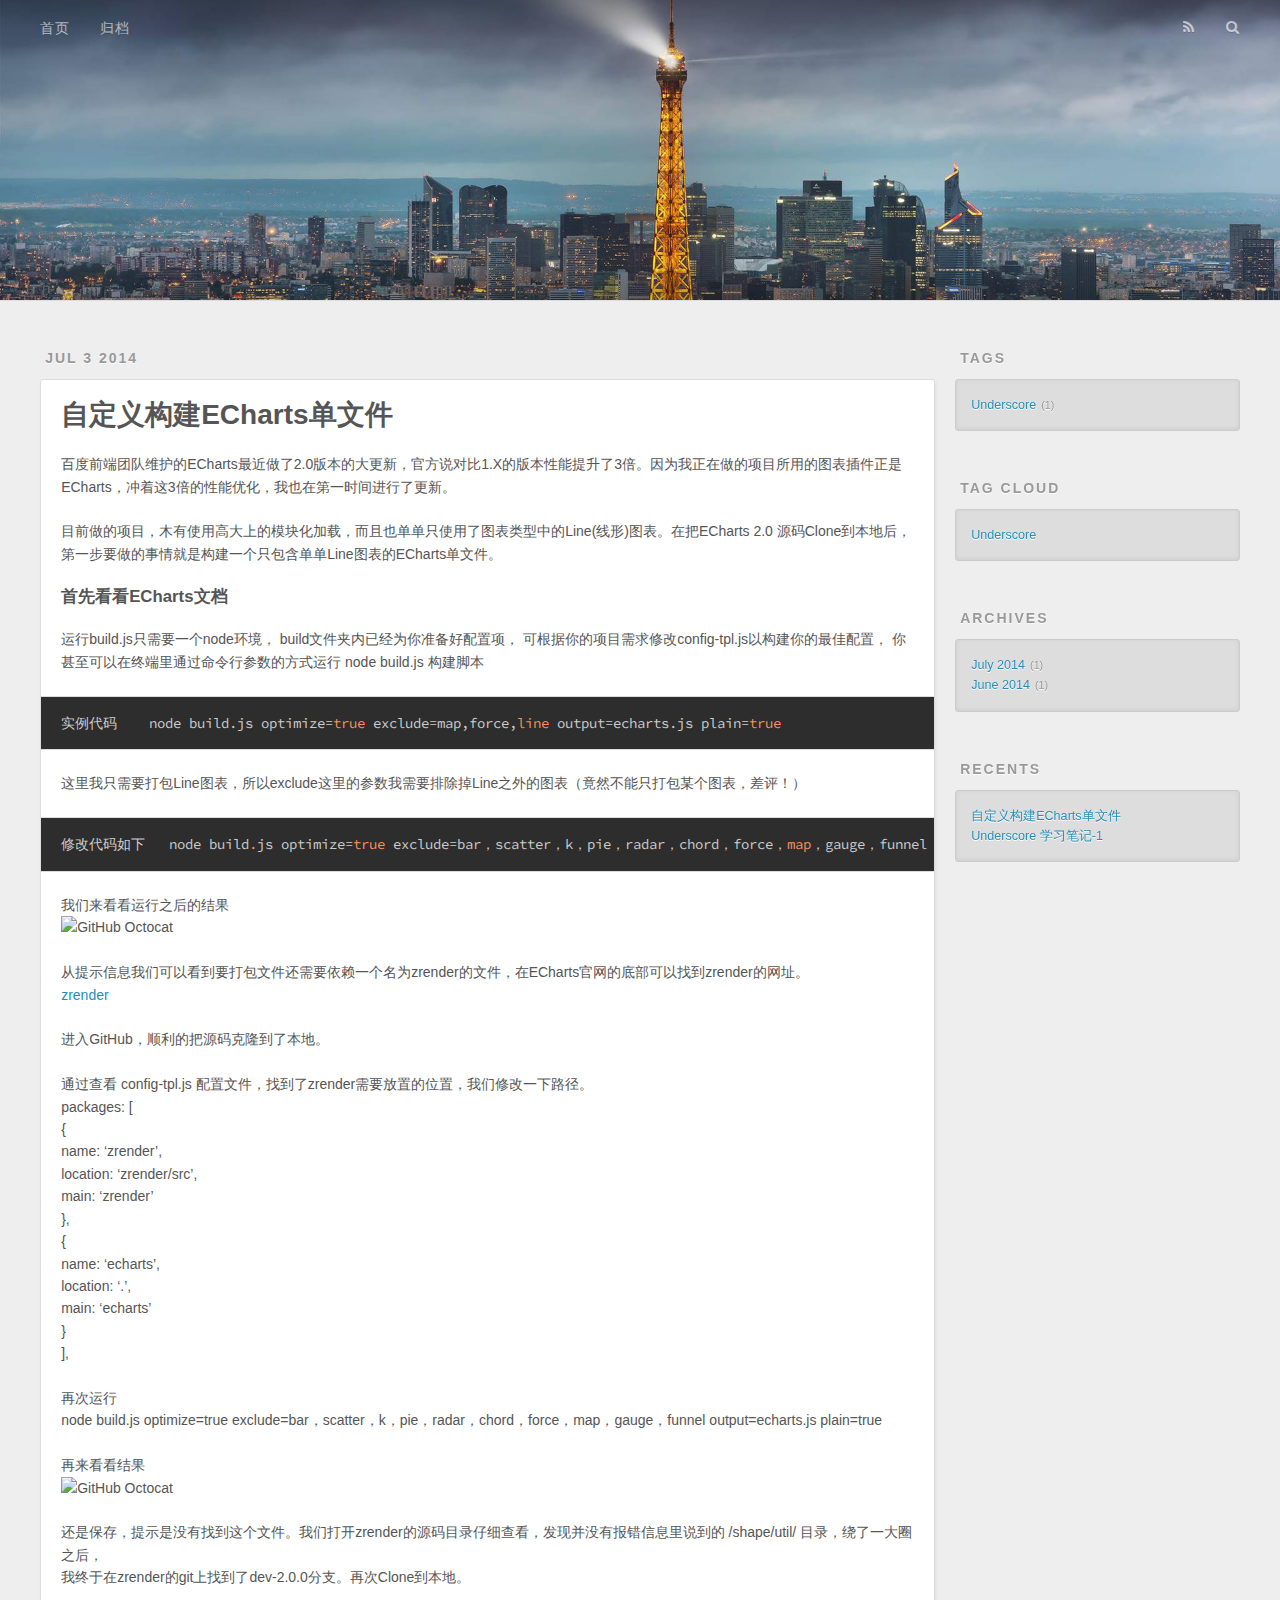
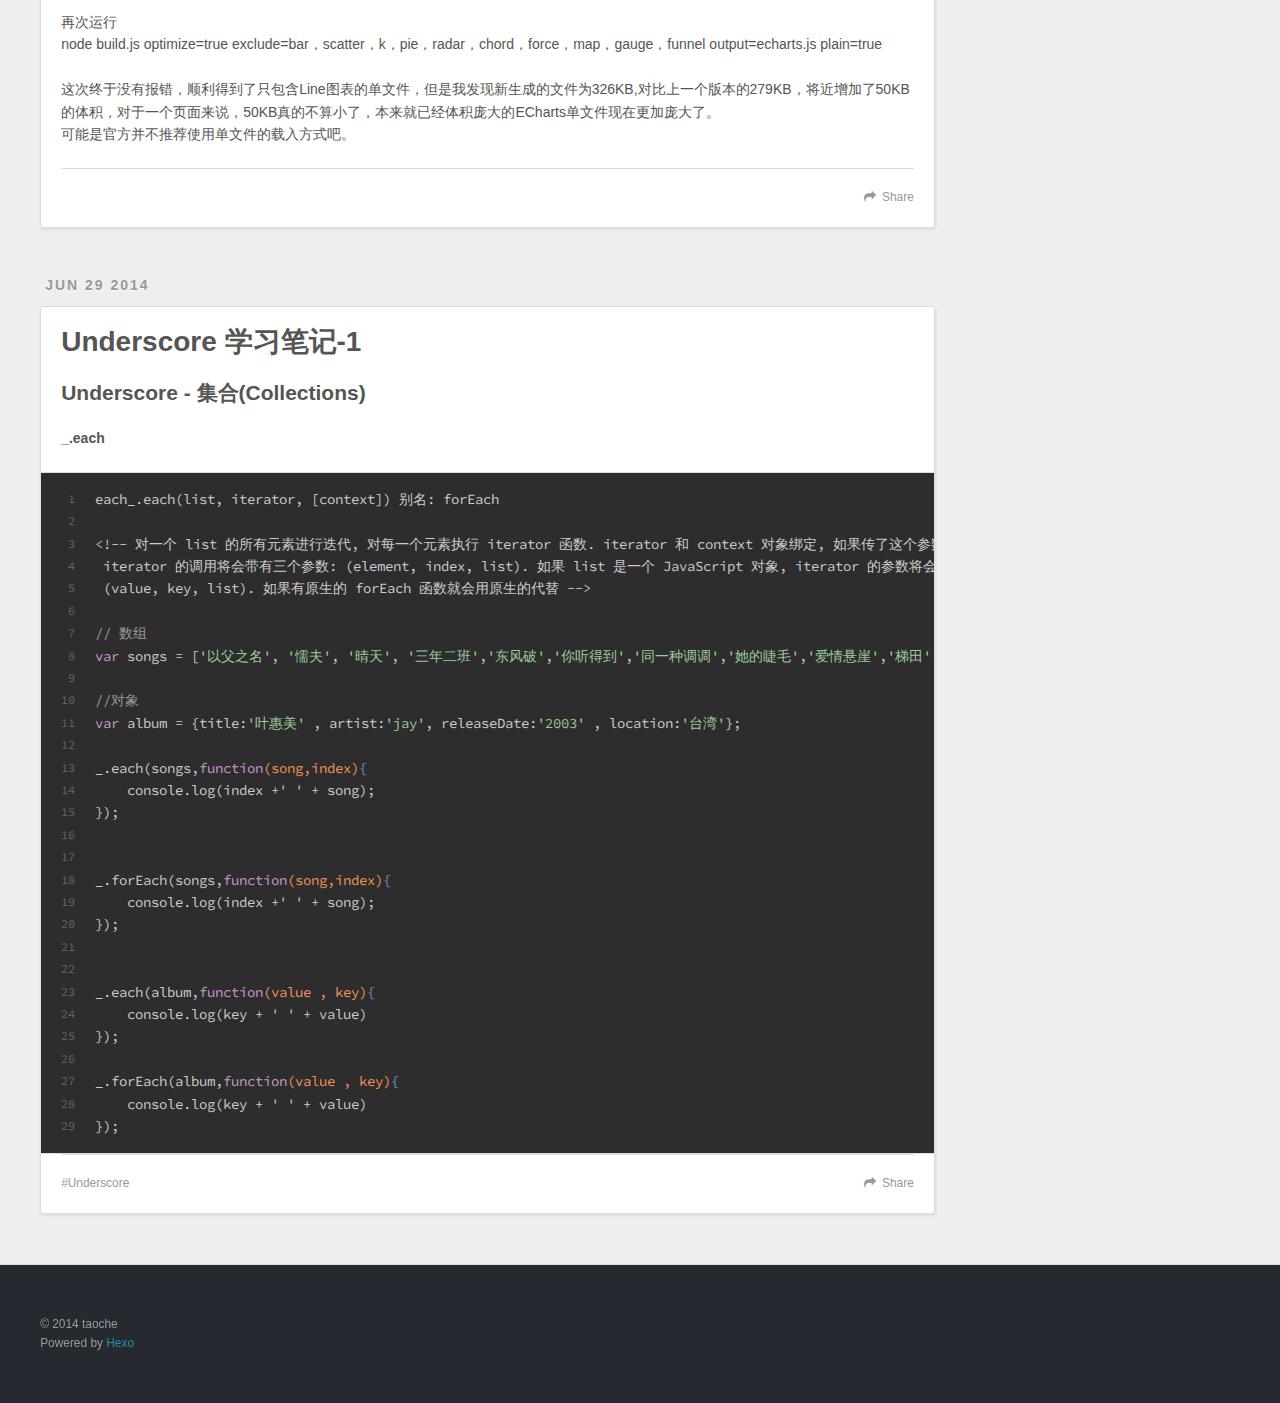
==== index.html @ 16e008a5 "Site updated: 2014-07-03 22:54:04" ====
<!DOCTYPE html>
<html>
<head>
  <meta charset="utf-8">
  
  <title>前端小站</title>
  <meta name="viewport" content="width=device-width, initial-scale=1, maximum-scale=1">
  <meta name="description" content="blog | javascript | Backbone | node.js">
<meta property="og:type" content="website">
<meta property="og:title" content="前端小站">
<meta property="og:url" content="http://yoursite.com/">
<meta property="og:site_name" content="前端小站">
<meta property="og:description" content="blog | javascript | Backbone | node.js">
<meta name="twitter:card" content="summary">
<meta name="twitter:title" content="前端小站">
<meta name="twitter:description" content="blog | javascript | Backbone | node.js">
  
    <link rel="alternative" href="/atom.xml" title="前端小站" type="application/atom+xml">
  
  
    <link rel="icon" href="/favicon.png">
  
  <link href="//fonts.googleapis.com/css?family=Source+Code+Pro" rel="stylesheet" type="text/css">
  <link rel="stylesheet" href="/css/style.css" type="text/css">
  
</head>
<body>
  <div id="container">
    <div id="wrap">
      <header id="header">
  <div id="banner"></div>
  <div id="header-outer" class="outer">
    <!-- <div id="header-title" class="inner">
      <h1 id="logo-wrap">
        <a href="/" id="logo">前端小站</a>
      </h1>
      
    </div> -->
    <div id="header-inner" class="inner">
      <nav id="main-nav">
        <a id="main-nav-toggle" class="nav-icon"></a>
        
          <a class="main-nav-link" href="/">首页</a>
        
          <a class="main-nav-link" href="/archives">归档</a>
        
      </nav>
      <nav id="sub-nav">
        
          <a id="nav-rss-link" class="nav-icon" href="/atom.xml" title="RSS Feed"></a>
        
        <a id="nav-search-btn" class="nav-icon" title="Search"></a>
      </nav>
      <div id="search-form-wrap">
        <form action="//google.com/search" method="get" accept-charset="UTF-8" class="search-form"><input type="search" name="q" results="0" class="search-form-input" placeholder="Search"><input type="submit" value="&#xF002;" class="search-form-submit"><input type="hidden" name="q" value="site:http://yoursite.com"></form>
      </div>
    </div>
  </div>
</header>
      <div class="outer">
        <section id="main">
  
    <article id="post-echarts" class="article article-type-post" itemscope itemprop="blogPost">
  <div class="article-meta">
    <a href="/2014/07/03/echarts/" class="article-date">
  <time datetime="2014-07-03T14:10:03.000Z" itemprop="datePublished">Jul 3 2014</time>
</a>
    
  </div>
  <div class="article-inner">
    
    
      <header class="article-header">
        
  
    <h1 itemprop="name">
      <a class="article-title" href="/2014/07/03/echarts/">自定义构建ECharts单文件</a>
    </h1>
  

      </header>
    
    <div class="article-entry" itemprop="articleBody">
      
        <p>百度前端团队维护的ECharts最近做了2.0版本的大更新，官方说对比1.X的版本性能提升了3倍。因为我正在做的项目所用的图表插件正是ECharts，冲着这3倍的性能优化，我也在第一时间进行了更新。</p>
<p>目前做的项目，木有使用高大上的模块化加载，而且也单单只使用了图表类型中的Line(线形)图表。在把ECharts 2.0 源码Clone到本地后，第一步要做的事情就是构建一个只包含单单Line图表的ECharts单文件。</p>
<h4 id="首先看看ECharts文档">首先看看ECharts文档</h4>
<p>运行build.js只需要一个node环境， build文件夹内已经为你准备好配置项， 可根据你的项目需求修改config-tpl.js以构建你的最佳配置， 你甚至可以在终端里通过命令行参数的方式运行 node build.js 构建脚本</p>
<pre><code>实例代码    node build.js optimize=<span class="constant">true</span> exclude=map,force,<span class="built_in">line</span> output=echarts.js plain=<span class="constant">true</span>
</code></pre><p>这里我只需要打包Line图表，所以exclude这里的参数我需要排除掉Line之外的图表（竟然不能只打包某个图表，差评！）</p>
<pre><code>修改代码如下   node build<span class="built_in">.</span>js optimize<span class="subst">=</span><span class="literal">true</span> exclude<span class="subst">=</span>bar，scatter，k，pie，radar，chord，force，<span class="built_in">map</span>，gauge，funnel output<span class="subst">=</span>echarts<span class="built_in">.</span>js plain<span class="subst">=</span><span class="literal">true</span>
</code></pre><p>我们来看看运行之后的结果<br><img src="http://cdn-test.qiniudn.com/echarts.png" alt="GitHub Octocat"></p>
<p>从提示信息我们可以看到要打包文件还需要依赖一个名为zrender的文件，在ECharts官网的底部可以找到zrender的网址。<br><a href="http://ecomfe.github.io/zrender/index.html" target="_blank" rel="external">zrender</a></p>
<p>进入GitHub，顺利的把源码克隆到了本地。</p>
<p>通过查看 config-tpl.js 配置文件，找到了zrender需要放置的位置，我们修改一下路径。<br>    packages: [<br>            {<br>                name: ‘zrender’,<br>                location: ‘zrender/src’,<br>                main: ‘zrender’<br>            },<br>            {<br>                name: ‘echarts’,<br>                location: ‘.’,<br>                main: ‘echarts’<br>            }<br>        ],</p>
<p>再次运行<br>    node build.js optimize=true exclude=bar，scatter，k，pie，radar，chord，force，map，gauge，funnel output=echarts.js plain=true</p>
<p>再来看看结果<br><img src="http://cdn-test.qiniudn.com/echarts02.png" alt="GitHub Octocat"></p>
<p>还是保存，提示是没有找到这个文件。我们打开zrender的源码目录仔细查看，发现并没有报错信息里说到的 /shape/util/ 目录，绕了一大圈之后，<br>我终于在zrender的git上找到了dev-2.0.0分支。再次Clone到本地。</p>
<p>再次运行<br>    node build.js optimize=true exclude=bar，scatter，k，pie，radar，chord，force，map，gauge，funnel output=echarts.js plain=true</p>
<p>这次终于没有报错，顺利得到了只包含Line图表的单文件，但是我发现新生成的文件为326KB,对比上一个版本的279KB，将近增加了50KB的体积，对于一个页面来说，50KB真的不算小了，本来就已经体积庞大的ECharts单文件现在更加庞大了。<br>可能是官方并不推荐使用单文件的载入方式吧。</p>

      
    </div>
    <footer class="article-footer">
      <a data-url="http://yoursite.com/2014/07/03/echarts/" data-id="ibh8qw9x9iwlbcqu" class="article-share-link">Share</a>
      
      
    </footer>
  </div>
  
</article>


  
    <article id="post-Underscore" class="article article-type-post" itemscope itemprop="blogPost">
  <div class="article-meta">
    <a href="/2014/06/29/Underscore/" class="article-date">
  <time datetime="2014-06-29T06:45:20.000Z" itemprop="datePublished">Jun 29 2014</time>
</a>
    
  </div>
  <div class="article-inner">
    
    
      <header class="article-header">
        
  
    <h1 itemprop="name">
      <a class="article-title" href="/2014/06/29/Underscore/">Underscore 学习笔记-1</a>
    </h1>
  

      </header>
    
    <div class="article-entry" itemprop="articleBody">
      
        <h2 id="Underscore_-_集合(Collections)">Underscore - 集合(Collections)</h2>
<p><strong> _.each </strong></p>
<figure class="highlight javascript"><table><tr><td class="gutter"><pre>1
2
3
4
5
6
7
8
9
10
11
12
13
14
15
16
17
18
19
20
21
22
23
24
25
26
27
28
29
</pre></td><td class="code"><pre>each_.each(list, iterator, [context]) 别名: forEach

&lt;!-- 对一个 list 的所有元素进行迭代, 对每一个元素执行 iterator 函数. iterator 和 context 对象绑定, 如果传了这个参数. 每次
 iterator 的调用将会带有三个参数: (element, index, list). 如果 list 是一个 JavaScript 对象, iterator 的参数将会是 
 (value, key, list). 如果有原生的 forEach 函数就会用原生的代替 --&gt;

<span class="comment">// 数组</span>
<span class="keyword">var</span> songs = [<span class="string">'以父之名'</span>, <span class="string">'懦夫'</span>, <span class="string">'晴天'</span>, <span class="string">'三年二班'</span>,<span class="string">'东风破'</span>,<span class="string">'你听得到'</span>,<span class="string">'同一种调调'</span>,<span class="string">'她的睫毛'</span>,<span class="string">'爱情悬崖'</span>,<span class="string">'梯田'</span>,<span class="string">'双刀'</span>];

<span class="comment">//对象</span>
<span class="keyword">var</span> album = {title:<span class="string">'叶惠美'</span> , artist:<span class="string">'jay'</span>, releaseDate:<span class="string">'2003'</span> , location:<span class="string">'台湾'</span>};

_.each(songs,<span class="function"><span class="keyword">function</span><span class="params">(song,index)</span>{</span>
    console.log(index +<span class="string">' '</span> + song);
});


_.forEach(songs,<span class="function"><span class="keyword">function</span><span class="params">(song,index)</span>{</span>
    console.log(index +<span class="string">' '</span> + song);
});


_.each(album,<span class="function"><span class="keyword">function</span><span class="params">(value , key)</span>{</span>
    console.log(key + <span class="string">' '</span> + value)
});

_.forEach(album,<span class="function"><span class="keyword">function</span><span class="params">(value , key)</span>{</span>
    console.log(key + <span class="string">' '</span> + value)
});
</pre></td></tr></table></figure>
      
    </div>
    <footer class="article-footer">
      <a data-url="http://yoursite.com/2014/06/29/Underscore/" data-id="zy2mz2z37xhspo9n" class="article-share-link">Share</a>
      
      
  <ul class="article-tag-list"><li class="article-tag-list-item"><a class="article-tag-list-link" href="/tags/Underscore/">Underscore</a></li></ul>

    </footer>
  </div>
  
</article>


  
  
</section>
        
          <aside id="sidebar">
  
    
  
    
  <div class="widget-wrap">
    <h3 class="widget-title">Tags</h3>
    <div class="widget">
      <ul class="tag-list"><li class="tag-list-item"><a class="tag-list-link" href="/tags/Underscore/">Underscore</a><span class="tag-list-count">1</span></li></ul>
    </div>
  </div>

  
    
  <div class="widget-wrap">
    <h3 class="widget-title">Tag Cloud</h3>
    <div class="widget tagcloud">
      <a href="/tags/Underscore/" style="font-size: NaNpx;">Underscore</a>
    </div>
  </div>

  
    
  <div class="widget-wrap">
    <h3 class="widget-title">Archives</h3>
    <div class="widget">
      <ul class="archive-list"><li class="archive-list-item"><a class="archive-list-link" href="/archives/2014/07">July 2014</a><span class="archive-list-count">1</span></li><li class="archive-list-item"><a class="archive-list-link" href="/archives/2014/06">June 2014</a><span class="archive-list-count">1</span></li></ul>
    </div>
  </div>

  
    
  <div class="widget-wrap">
    <h3 class="widget-title">Recents</h3>
    <div class="widget">
      <ul>
        
          <li>
            <a href="/2014/07/03/echarts/">自定义构建ECharts单文件</a>
          </li>
        
          <li>
            <a href="/2014/06/29/Underscore/">Underscore 学习笔记-1</a>
          </li>
        
      </ul>
    </div>
  </div>

  
</aside>
        
      </div>
      <footer id="footer">
  
  <div class="outer">
    <div id="footer-info" class="inner">
      &copy; 2014 taoche<br>
      Powered by <a href="http://hexo.io/" target="_blank">Hexo</a>
    </div>
  </div>
</footer>
    </div>
    <nav id="mobile-nav">
  
    <a href="/" class="mobile-nav-link">首页</a>
  
    <a href="/archives" class="mobile-nav-link">归档</a>
  
</nav>
    

<script src="//cdn.staticfile.org/jquery/2.0.3/jquery.min.js"></script>


  <link rel="stylesheet" href="/fancybox/jquery.fancybox.css" type="text/css">
  <script src="/fancybox/jquery.fancybox.pack.js" type="text/javascript"></script>


<script src="/js/script.js" type="text/javascript"></script>
  </div>
</body>
</html>
---- css/style.css ----
#body {
  width: 100%;
}
body:before,
body:after {
  content: "";
  display: table;
}
body:after {
  clear: both;
}
html,
body,
div,
span,
applet,
object,
iframe,
h1,
h2,
h3,
h4,
h5,
h6,
p,
blockquote,
pre,
a,
abbr,
acronym,
address,
big,
cite,
code,
del,
dfn,
em,
img,
ins,
kbd,
q,
s,
samp,
small,
strike,
strong,
sub,
sup,
tt,
var,
dl,
dt,
dd,
ol,
ul,
li,
fieldset,
form,
label,
legend,
table,
caption,
tbody,
tfoot,
thead,
tr,
th,
td {
  margin: 0;
  padding: 0;
  border: 0;
  outline: 0;
  font-weight: inherit;
  font-style: inherit;
  font-family: inherit;
  font-size: 100%;
  vertical-align: baseline;
}
body {
  line-height: 1;
  color: #000;
  background: #fff;
}
ol,
ul {
  list-style: none;
}
table {
  border-collapse: separate;
  border-spacing: 0;
  vertical-align: middle;
}
caption,
th,
td {
  text-align: left;
  font-weight: normal;
  vertical-align: middle;
}
a img {
  border: none;
}
input,
button {
  margin: 0;
  padding: 0;
}
input::-moz-focus-inner,
button::-moz-focus-inner {
  border: 0;
  padding: 0;
}
@font-face {
  font-family: FontAwesome;
  font-style: normal;
  font-weight: normal;
  src: url("fonts/fontawesome-webfont.eot?v=#4.0.3");
  src: url("fonts/fontawesome-webfont.eot?#iefix&v=#4.0.3") format("embedded-opentype"), url("fonts/fontawesome-webfont.woff?v=#4.0.3") format("woff"), url("fonts/fontawesome-webfont.ttf?v=#4.0.3") format("truetype"), url("fonts/fontawesome-webfont.svg#fontawesomeregular?v=#4.0.3") format("svg");
}
html,
body,
#container {
  height: 100%;
}
body {
  background: #eee;
  font: 14px "Helvetica Neue", Helvetica, Arial, sans-serif;
  -webkit-text-size-adjust: 100%;
}
.outer {
  max-width: 1220px;
  margin: 0 auto;
  padding: 0 20px;
}
.outer:before,
.outer:after {
  content: "";
  display: table;
}
.outer:after {
  clear: both;
}
.inner {
  display: inline;
  float: left;
  width: 98.3333333333333%;
  margin: 0 0.8333333333333%;
}
.left,
.alignleft {
  float: left;
}
.right,
.alignright {
  float: right;
}
.clear {
  clear: both;
}
#container {
  position: relative;
}
.mobile-nav-on {
  overflow: hidden;
}
#wrap {
  height: 100%;
  width: 100%;
  position: absolute;
  top: 0;
  left: 0;
  -webkit-transition: 0.2s ease-out;
  -moz-transition: 0.2s ease-out;
  -ms-transition: 0.2s ease-out;
  transition: 0.2s ease-out;
  z-index: 1;
  background: #eee;
}
.mobile-nav-on #wrap {
  left: 280px;
}
@media screen and (min-width: 768px) {
  #main {
    display: inline;
    float: left;
    width: 73.3333333333333%;
    margin: 0 0.8333333333333%;
  }
}
.article-date,
.article-category-link,
.archive-year,
.widget-title {
  text-decoration: none;
  text-transform: uppercase;
  letter-spacing: 2px;
  color: #999;
  margin-bottom: 1em;
  margin-left: 5px;
  line-height: 1em;
  text-shadow: 0 1px #fff;
  font-weight: bold;
}
.article-inner,
.archive-article-inner {
  background: #fff;
  -webkit-box-shadow: 1px 2px 3px #ddd;
  box-shadow: 1px 2px 3px #ddd;
  border: 1px solid #ddd;
  -webkit-border-radius: 3px;
  border-radius: 3px;
}
.article-entry h1,
.widget h1 {
  font-size: 2em;
}
.article-entry h2,
.widget h2 {
  font-size: 1.5em;
}
.article-entry h3,
.widget h3 {
  font-size: 1.3em;
}
.article-entry h4,
.widget h4 {
  font-size: 1.2em;
}
.article-entry h5,
.widget h5 {
  font-size: 1em;
}
.article-entry h6,
.widget h6 {
  font-size: 1em;
  color: #999;
}
.article-entry hr,
.widget hr {
  border: 1px dashed #ddd;
}
.article-entry strong,
.widget strong {
  font-weight: bold;
}
.article-entry em,
.widget em,
.article-entry cite,
.widget cite {
  font-style: italic;
}
.article-entry sup,
.widget sup,
.article-entry sub,
.widget sub {
  font-size: 0.75em;
  line-height: 0;
  position: relative;
  vertical-align: baseline;
}
.article-entry sup,
.widget sup {
  top: -0.5em;
}
.article-entry sub,
.widget sub {
  bottom: -0.2em;
}
.article-entry small,
.widget small {
  font-size: 0.85em;
}
.article-entry acronym,
.widget acronym,
.article-entry abbr,
.widget abbr {
  border-bottom: 1px dotted;
}
.article-entry ul,
.widget ul,
.article-entry ol,
.widget ol,
.article-entry dl,
.widget dl {
  margin: 0 20px;
  line-height: 1.6em;
}
.article-entry ul ul,
.widget ul ul,
.article-entry ol ul,
.widget ol ul,
.article-entry ul ol,
.widget ul ol,
.article-entry ol ol,
.widget ol ol {
  margin-top: 0;
  margin-bottom: 0;
}
.article-entry ul,
.widget ul {
  list-style: disc;
}
.article-entry ol,
.widget ol {
  list-style: decimal;
}
.article-entry dt,
.widget dt {
  font-weight: bold;
}
#header {
  height: 300px;
  position: relative;
  border-bottom: 1px solid #ddd;
}
#header:before,
#header:after {
  content: "";
  position: absolute;
  left: 0;
  right: 0;
  height: 40px;
}
#header:before {
  top: 0;
  background: -webkit-linear-gradient(rgba(0,0,0,0.2), transparent);
  background: -moz-linear-gradient(rgba(0,0,0,0.2), transparent);
  background: -ms-linear-gradient(rgba(0,0,0,0.2), transparent);
  background: linear-gradient(rgba(0,0,0,0.2), transparent);
}
#header:after {
  bottom: 0;
  background: -webkit-linear-gradient(transparent, rgba(0,0,0,0.2));
  background: -moz-linear-gradient(transparent, rgba(0,0,0,0.2));
  background: -ms-linear-gradient(transparent, rgba(0,0,0,0.2));
  background: linear-gradient(transparent, rgba(0,0,0,0.2));
}
#header-outer {
  height: 100%;
  position: relative;
}
#header-inner {
  position: relative;
  overflow: hidden;
}
#banner {
  position: absolute;
  top: 0;
  left: 0;
  width: 100%;
  height: 100%;
  background: url("images/banner.jpg") center #000;
   background-position: 0 -60px;
  -webkit-background-size: cover;
  -moz-background-size: cover;
  background-size: cover;
  z-index: -1;
}
#header-title {
  text-align: center;
  height: 40px;
  position: absolute;
  top: 50%;
  left: 0;
  margin-top: -20px;
}
#logo,
#subtitle {
  text-decoration: none;
  color: #fff;
  font-weight: 300;
  text-shadow: 0 1px 4px rgba(0,0,0,0.3);
}
#logo {
  font-size: 40px;
  line-height: 40px;
  letter-spacing: 2px;
}
#subtitle {
  font-size: 16px;
  line-height: 16px;
  letter-spacing: 1px;
}
#subtitle-wrap {
  margin-top: 16px;
}
#main-nav {
  float: left;
  margin-left: -15px;
}
.nav-icon,
.main-nav-link {
  float: left;
  color: #fff;
  opacity: 0.6;
  text-decoration: none;
  text-shadow: 0 1px rgba(0,0,0,0.2);
  -webkit-transition: opacity 0.2s;
  -moz-transition: opacity 0.2s;
  -ms-transition: opacity 0.2s;
  transition: opacity 0.2s;
  display: block;
  padding: 20px 15px;
}
.nav-icon:hover,
.main-nav-link:hover {
  opacity: 1;
}
.nav-icon {
  font-family: FontAwesome;
  text-align: center;
  font-size: 14px;
  width: 14px;
  height: 14px;
  padding: 20px 15px;
  position: relative;
  cursor: pointer;
}
.main-nav-link {
  font-weight: 300;
  letter-spacing: 1px;
}
@media screen and (max-width: 479px) {
  .main-nav-link {
    display: none;
  }
}
#main-nav-toggle {
  display: none;
}
#main-nav-toggle:before {
  content: "\f0c9";
}
@media screen and (max-width: 479px) {
  #main-nav-toggle {
    display: block;
  }
}
#sub-nav {
  float: right;
  margin-right: -15px;
}
#nav-rss-link:before {
  content: "\f09e";
}
#nav-search-btn:before {
  content: "\f002";
}
#search-form-wrap {
  position: absolute;
  top: 15px;
  width: 150px;
  height: 30px;
  right: -150px;
  opacity: 0;
  -webkit-transition: 0.2s ease-out;
  -moz-transition: 0.2s ease-out;
  -ms-transition: 0.2s ease-out;
  transition: 0.2s ease-out;
}
#search-form-wrap.on {
  opacity: 1;
  right: 0;
}
@media screen and (max-width: 479px) {
  #search-form-wrap {
    width: 100%;
    right: -100%;
  }
}
.search-form {
  position: absolute;
  top: 0;
  left: 0;
  right: 0;
  background: #fff;
  padding: 5px 15px;
  -webkit-border-radius: 15px;
  border-radius: 15px;
  -webkit-box-shadow: 0 0 10px rgba(0,0,0,0.3);
  box-shadow: 0 0 10px rgba(0,0,0,0.3);
}
.search-form-input {
  border: none;
  background: none;
  color: #555;
  width: 100%;
  font: 13px "Helvetica Neue", Helvetica, Arial, sans-serif;
  outline: none;
}
.search-form-input::-webkit-search-results-decoration,
.search-form-input::-webkit-search-cancel-button {
  -webkit-appearance: none;
}
.search-form-submit {
  position: absolute;
  top: 50%;
  right: 10px;
  margin-top: -7px;
  font: 13px FontAwesome;
  border: none;
  background: none;
  color: #bbb;
  cursor: pointer;
}
.search-form-submit:hover,
.search-form-submit:focus {
  color: #777;
}
.article {
  margin: 50px 0;
}
.article-inner {
  overflow: hidden;
}
.article-meta:before,
.article-meta:after {
  content: "";
  display: table;
}
.article-meta:after {
  clear: both;
}
.article-date {
  float: left;
}
.article-category {
  float: left;
  line-height: 1em;
  color: #ccc;
  text-shadow: 0 1px #fff;
  margin-left: 8px;
}
.article-category:before {
  content: "\2022";
}
.article-category-link {
  margin: 0 12px 1em;
}
.article-header {
  padding: 20px 20px 0;
}
.article-title {
  text-decoration: none;
  font-size: 2em;
  font-weight: bold;
  color: #555;
  line-height: 1.1em;
  -webkit-transition: color 0.2s;
  -moz-transition: color 0.2s;
  -ms-transition: color 0.2s;
  transition: color 0.2s;
}
a.article-title:hover {
  color: #258fb8;
}
.article-entry {
  color: #555;
  padding: 0 20px;
}
.article-entry:before,
.article-entry:after {
  content: "";
  display: table;
}
.article-entry:after {
  clear: both;
}
.article-entry p,
.article-entry table {
  line-height: 1.6em;
  margin: 1.6em 0;
}
.article-entry h1,
.article-entry h2,
.article-entry h3,
.article-entry h4,
.article-entry h5,
.article-entry h6 {
  font-weight: bold;
}
.article-entry h1,
.article-entry h2,
.article-entry h3,
.article-entry h4,
.article-entry h5,
.article-entry h6 {
  line-height: 1.1em;
  margin: 1.1em 0;
}
.article-entry a {
  color: #258fb8;
  text-decoration: none;
}
.article-entry a:hover {
  text-decoration: underline;
}
.article-entry ul,
.article-entry ol,
.article-entry dl {
  margin-top: 1.6em;
  margin-bottom: 1.6em;
}
.article-entry img,
.article-entry video {
  max-width: 100%;
  height: auto;
  display: block;
  margin: auto;
}
.article-entry iframe {
  border: none;
}
.article-entry table {
  width: 100%;
  border-collapse: collapse;
  border-spacing: 0;
}
.article-entry th {
  font-weight: bold;
  border-bottom: 3px solid #ddd;
  padding-bottom: 0.5em;
}
.article-entry td {
  border-bottom: 1px solid #ddd;
  padding: 10px 0;
}
.article-entry blockquote {
  font-family: Georgia, "Times New Roman", serif;
  font-size: 1.4em;
  margin: 1.6em 20px;
  text-align: center;
}
.article-entry blockquote footer {
  font-size: 14px;
  margin: 1.6em 0;
  font-family: "Helvetica Neue", Helvetica, Arial, sans-serif;
}
.article-entry blockquote footer cite:before {
  content: "—";
  padding: 0 0.5em;
}
.article-entry .pullquote {
  text-align: left;
  width: 45%;
  margin: 0;
}
.article-entry .pullquote.left {
  margin-left: 0.5em;
  margin-right: 1em;
}
.article-entry .pullquote.right {
  margin-right: 0.5em;
  margin-left: 1em;
}
.article-entry .caption {
  color: #999;
  display: block;
  font-size: 0.9em;
  margin-top: 0.5em;
  position: relative;
  text-align: center;
}
.article-entry .video-container {
  position: relative;
  padding-top: 56.25%;
  height: 0;
  overflow: hidden;
}
.article-entry .video-container iframe,
.article-entry .video-container object,
.article-entry .video-container embed {
  position: absolute;
  top: 0;
  left: 0;
  width: 100%;
  height: 100%;
  margin-top: 0;
}
.article-more-link a {
  display: inline-block;
  line-height: 1em;
  padding: 6px 15px;
  -webkit-border-radius: 15px;
  border-radius: 15px;
  background: #eee;
  color: #999;
  text-shadow: 0 1px #fff;
  text-decoration: none;
}
.article-more-link a:hover {
  background: #258fb8;
  color: #fff;
  text-decoration: none;
  text-shadow: 0 1px #1e7293;
}
.article-footer {
  font-size: 0.85em;
  line-height: 1.6em;
  border-top: 1px solid #ddd;
  padding-top: 1.6em;
  margin: 0 20px 20px;
}
.article-footer:before,
.article-footer:after {
  content: "";
  display: table;
}
.article-footer:after {
  clear: both;
}
.article-footer a {
  color: #999;
  text-decoration: none;
}
.article-footer a:hover {
  color: #555;
}
.article-tag-list-item {
  float: left;
  margin-right: 10px;
}
.article-tag-list-link:before {
  content: "#";
}
.article-comment-link {
  float: right;
}
.article-comment-link:before {
  content: "\f075";
  font-family: FontAwesome;
  padding-right: 8px;
}
.article-share-link {
  cursor: pointer;
  float: right;
  margin-left: 20px;
}
.article-share-link:before {
  content: "\f064";
  font-family: FontAwesome;
  padding-right: 6px;
}
#article-nav {
  position: relative;
}
#article-nav:before,
#article-nav:after {
  content: "";
  display: table;
}
#article-nav:after {
  clear: both;
}
@media screen and (min-width: 768px) {
  #article-nav {
    margin: 50px 0;
  }
  #article-nav:before {
    width: 8px;
    height: 8px;
    position: absolute;
    top: 50%;
    left: 50%;
    margin-top: -4px;
    margin-left: -4px;
    content: "";
    -webkit-border-radius: 50%;
    border-radius: 50%;
    background: #ddd;
    -webkit-box-shadow: 0 1px 2px #fff;
    box-shadow: 0 1px 2px #fff;
  }
}
.article-nav-link-wrap {
  text-decoration: none;
  text-shadow: 0 1px #fff;
  color: #999;
  -webkit-box-sizing: border-box;
  -moz-box-sizing: border-box;
  box-sizing: border-box;
  margin-top: 50px;
  text-align: center;
  display: block;
}
.article-nav-link-wrap:hover {
  color: #555;
}
@media screen and (min-width: 768px) {
  .article-nav-link-wrap {
    width: 50%;
    margin-top: 0;
  }
}
@media screen and (min-width: 768px) {
  #article-nav-newer {
    float: left;
    text-align: right;
    padding-right: 20px;
  }
}
@media screen and (min-width: 768px) {
  #article-nav-older {
    float: right;
    text-align: left;
    padding-left: 20px;
  }
}
.article-nav-caption {
  text-transform: uppercase;
  letter-spacing: 2px;
  color: #ddd;
  line-height: 1em;
  font-weight: bold;
}
#article-nav-newer .article-nav-caption {
  margin-right: -2px;
}
.article-nav-title {
  font-size: 0.85em;
  line-height: 1.6em;
  margin-top: 0.5em;
}
.article-share-box {
  position: absolute;
  display: none;
  background: #fff;
  -webkit-box-shadow: 1px 2px 10px rgba(0,0,0,0.2);
  box-shadow: 1px 2px 10px rgba(0,0,0,0.2);
  -webkit-border-radius: 3px;
  border-radius: 3px;
  margin-left: -145px;
  overflow: hidden;
  z-index: 1;
}
.article-share-box.on {
  display: block;
}
.article-share-input {
  width: 100%;
  background: none;
  -webkit-box-sizing: border-box;
  -moz-box-sizing: border-box;
  box-sizing: border-box;
  font: 14px "Helvetica Neue", Helvetica, Arial, sans-serif;
  padding: 0 15px;
  color: #555;
  outline: none;
  border: 1px solid #ddd;
  -webkit-border-radius: 3px 3px 0 0;
  border-radius: 3px 3px 0 0;
  height: 36px;
  line-height: 36px;
}
.article-share-links {
  background: #eee;
}
.article-share-links:before,
.article-share-links:after {
  content: "";
  display: table;
}
.article-share-links:after {
  clear: both;
}
.article-share-twitter,
.article-share-facebook,
.article-share-pinterest,
.article-share-google {
  width: 50px;
  height: 36px;
  display: block;
  float: left;
  position: relative;
  color: #999;
  text-shadow: 0 1px #fff;
}
.article-share-twitter:before,
.article-share-facebook:before,
.article-share-pinterest:before,
.article-share-google:before {
  font-size: 20px;
  font-family: FontAwesome;
  width: 20px;
  height: 20px;
  position: absolute;
  top: 50%;
  left: 50%;
  margin-top: -10px;
  margin-left: -10px;
  text-align: center;
}
.article-share-twitter:hover,
.article-share-facebook:hover,
.article-share-pinterest:hover,
.article-share-google:hover {
  color: #fff;
}
.article-share-twitter:before {
  content: "\f099";
}
.article-share-twitter:hover {
  background: #00aced;
  text-shadow: 0 1px #008abe;
}
.article-share-facebook:before {
  content: "\f09a";
}
.article-share-facebook:hover {
  background: #3b5998;
  text-shadow: 0 1px #2f477a;
}
.article-share-pinterest:before {
  content: "\f0d2";
}
.article-share-pinterest:hover {
  background: #cb2027;
  text-shadow: 0 1px #a21a1f;
}
.article-share-google:before {
  content: "\f0d5";
}
.article-share-google:hover {
  background: #dd4b39;
  text-shadow: 0 1px #be3221;
}
.article-gallery {
  background: #000;
  position: relative;
}
.article-gallery-photos {
  position: relative;
  overflow: hidden;
}
.article-gallery-img {
  display: none;
  max-width: 100%;
}
.article-gallery-img:first-child {
  display: block;
}
.article-gallery-img.loaded {
  position: absolute;
  display: block;
}
.article-gallery-img img {
  display: block;
  max-width: 100%;
  margin: 0 auto;
}
#comments {
  background: #fff;
  -webkit-box-shadow: 1px 2px 3px #ddd;
  box-shadow: 1px 2px 3px #ddd;
  padding: 20px;
  border: 1px solid #ddd;
  -webkit-border-radius: 3px;
  border-radius: 3px;
  margin: 50px 0;
}
#comments a {
  color: #258fb8;
}
.archives-wrap {
  margin: 50px 0;
}
.archives:before,
.archives:after {
  content: "";
  display: table;
}
.archives:after {
  clear: both;
}
.archive-year-wrap {
  margin-bottom: 1em;
}
.archives {
  -webkit-column-gap: 10px;
  -moz-column-gap: 10px;
  column-gap: 10px;
}
@media screen and (min-width: 480px) and (max-width: 767px) {
  .archives {
    -webkit-column-count: 2;
    -moz-column-count: 2;
    column-count: 2;
  }
}
@media screen and (min-width: 768px) {
  .archives {
    -webkit-column-count: 3;
    -moz-column-count: 3;
    column-count: 3;
  }
}
.archive-article {
  -webkit-column-break-inside: avoid;
  page-break-inside: avoid;
  overflow: hidden;
  break-inside: avoid-column;
}
.archive-article-inner {
  padding: 10px;
  margin-bottom: 15px;
}
.archive-article-title {
  text-decoration: none;
  font-weight: bold;
  color: #555;
  -webkit-transition: color 0.2s;
  -moz-transition: color 0.2s;
  -ms-transition: color 0.2s;
  transition: color 0.2s;
  line-height: 1.6em;
}
.archive-article-title:hover {
  color: #258fb8;
}
.archive-article-footer {
  margin-top: 1em;
}
.archive-article-date {
  color: #999;
  text-decoration: none;
  font-size: 0.85em;
  line-height: 1em;
  margin-bottom: 0.5em;
  display: block;
}
#page-nav {
  margin: 50px auto;
  background: #fff;
  -webkit-box-shadow: 1px 2px 3px #ddd;
  box-shadow: 1px 2px 3px #ddd;
  border: 1px solid #ddd;
  -webkit-border-radius: 3px;
  border-radius: 3px;
  text-align: center;
  color: #999;
  overflow: hidden;
}
#page-nav:before,
#page-nav:after {
  content: "";
  display: table;
}
#page-nav:after {
  clear: both;
}
#page-nav a,
#page-nav span {
  padding: 10px 20px;
}
#page-nav a {
  color: #999;
  text-decoration: none;
}
#page-nav a:hover {
  background: #999;
  color: #fff;
}
#page-nav .prev {
  float: left;
}
#page-nav .next {
  float: right;
}
#page-nav .page-number {
  display: inline-block;
}
@media screen and (max-width: 479px) {
  #page-nav .page-number {
    display: none;
  }
}
#page-nav .current {
  color: #555;
  font-weight: bold;
}
#page-nav .space {
  color: #ddd;
}
#footer {
  background: #262a30;
  padding: 50px 0;
  border-top: 1px solid #ddd;
  color: #999;
}
#footer a {
  color: #258fb8;
  text-decoration: none;
}
#footer a:hover {
  text-decoration: underline;
}
#footer-info {
  line-height: 1.6em;
  font-size: 0.85em;
}
.article-entry pre,
.article-entry .highlight {
  background: #2d2d2d;
  margin: 0 -20px;
  padding: 15px 20px;
  border-style: solid;
  border-color: #ddd;
  border-width: 1px 0;
  overflow: auto;
  color: #ccc;
  line-height: 22.400000000000002px;
}
.article-entry .highlight .gutter pre,
.article-entry .gist .gist-file .gist-data .line-numbers {
  color: #666;
  font-size: 0.85em;
}
.article-entry pre,
.article-entry code {
  font-family: "Source Code Pro", Consolas, Monaco, Menlo, Consolas, monospace;
}
.article-entry code {
  background: #eee;
  text-shadow: 0 1px #fff;
  padding: 0 0.3em;
}
.article-entry pre code {
  background: none;
  text-shadow: none;
  padding: 0;
}
.article-entry .highlight pre {
  border: none;
  margin: 0;
  padding: 0;
}
.article-entry .highlight table {
  margin: 0;
  width: auto;
}
.article-entry .highlight td {
  border: none;
  padding: 0;
}
.article-entry .highlight figcaption {
  font-size: 0.85em;
  color: #999;
  line-height: 1em;
  margin-bottom: 1em;
}
.article-entry .highlight figcaption:before,
.article-entry .highlight figcaption:after {
  content: "";
  display: table;
}
.article-entry .highlight figcaption:after {
  clear: both;
}
.article-entry .highlight figcaption a {
  float: right;
}
.article-entry .highlight .gutter pre {
  text-align: right;
  padding-right: 20px;
}
.article-entry .gist {
  margin: 0 -20px;
  border-style: solid;
  border-color: #ddd;
  border-width: 1px 0;
  background: #2d2d2d;
  padding: 15px 20px 15px 0;
}
.article-entry .gist .gist-file {
  border: none;
  font-family: "Source Code Pro", Consolas, Monaco, Menlo, Consolas, monospace;
  margin: 0;
}
.article-entry .gist .gist-file .gist-data {
  background: none;
  border: none;
}
.article-entry .gist .gist-file .gist-data .line-numbers {
  background: none;
  border: none;
  padding: 0 20px 0 0;
}
.article-entry .gist .gist-file .gist-data .line-data {
  padding: 0 !important;
}
.article-entry .gist .gist-file .highlight {
  margin: 0;
  padding: 0;
  border: none;
}
.article-entry .gist .gist-file .gist-meta {
  background: #2d2d2d;
  color: #999;
  font: 0.85em "Helvetica Neue", Helvetica, Arial, sans-serif;
  text-shadow: 0 0;
  padding: 0;
  margin-top: 1em;
  margin-left: 20px;
}
.article-entry .gist .gist-file .gist-meta a {
  color: #258fb8;
  font-weight: normal;
}
.article-entry .gist .gist-file .gist-meta a:hover {
  text-decoration: underline;
}
pre .comment,
pre .title {
  color: #999;
}
pre .variable,
pre .attribute,
pre .tag,
pre .regexp,
pre .ruby .constant,
pre .xml .tag .title,
pre .xml .pi,
pre .xml .doctype,
pre .html .doctype,
pre .css .id,
pre .css .class,
pre .css .pseudo {
  color: #f2777a;
}
pre .number,
pre .preprocessor,
pre .built_in,
pre .literal,
pre .params,
pre .constant {
  color: #f99157;
}
pre .class,
pre .ruby .class .title,
pre .css .rules .attribute {
  color: #9c9;
}
pre .string,
pre .value,
pre .inheritance,
pre .header,
pre .ruby .symbol,
pre .xml .cdata {
  color: #9c9;
}
pre .css .hexcolor {
  color: #6cc;
}
pre .function,
pre .python .decorator,
pre .python .title,
pre .ruby .function .title,
pre .ruby .title .keyword,
pre .perl .sub,
pre .javascript .title,
pre .coffeescript .title {
  color: #69c;
}
pre .keyword,
pre .javascript .function {
  color: #c9c;
}
@media screen and (max-width: 479px) {
  #mobile-nav {
    position: absolute;
    top: 0;
    left: 0;
    width: 280px;
    height: 100%;
    background: #191919;
    border-right: 1px solid #fff;
  }
}
@media screen and (max-width: 479px) {
  .mobile-nav-link {
    display: block;
    color: #999;
    text-decoration: none;
    padding: 15px 20px;
    font-weight: bold;
  }
  .mobile-nav-link:hover {
    color: #fff;
  }
}
@media screen and (min-width: 768px) {
  #sidebar {
    display: inline;
    float: left;
    width: 23.3333333333333%;
    margin: 0 0.8333333333333%;
  }
}
.widget-wrap {
  margin: 50px 0;
}
.widget {
  color: #777;
  text-shadow: 0 1px #fff;
  background: #ddd;
  -webkit-box-shadow: 0 -1px 4px #ccc inset;
  box-shadow: 0 -1px 4px #ccc inset;
  border: 1px solid #ccc;
  padding: 15px;
  -webkit-border-radius: 3px;
  border-radius: 3px;
}
.widget a {
  color: #258fb8;
  text-decoration: none;
}
.widget a:hover {
  text-decoration: underline;
}
.widget ul ul,
.widget ol ul,
.widget dl ul,
.widget ul ol,
.widget ol ol,
.widget dl ol,
.widget ul dl,
.widget ol dl,
.widget dl dl {
  margin-left: 15px;
  list-style: disc;
}
.widget {
  line-height: 1.6em;
  word-wrap: break-word;
  font-size: 0.9em;
}
.widget ul,
.widget ol {
  list-style: none;
  margin: 0;
}
.widget ul ul,
.widget ol ul,
.widget ul ol,
.widget ol ol {
  margin: 0 20px;
}
.widget ul ul,
.widget ol ul {
  list-style: disc;
}
.widget ul ol,
.widget ol ol {
  list-style: decimal;
}
.category-list-count,
.tag-list-count,
.archive-list-count {
  padding-left: 5px;
  color: #999;
  font-size: 0.85em;
}
.category-list-count:before,
.tag-list-count:before,
.archive-list-count:before {
  content: "(";
}
.category-list-count:after,
.tag-list-count:after,
.archive-list-count:after {
  content: ")";
}
.tagcloud a {
  margin-right: 5px;
}
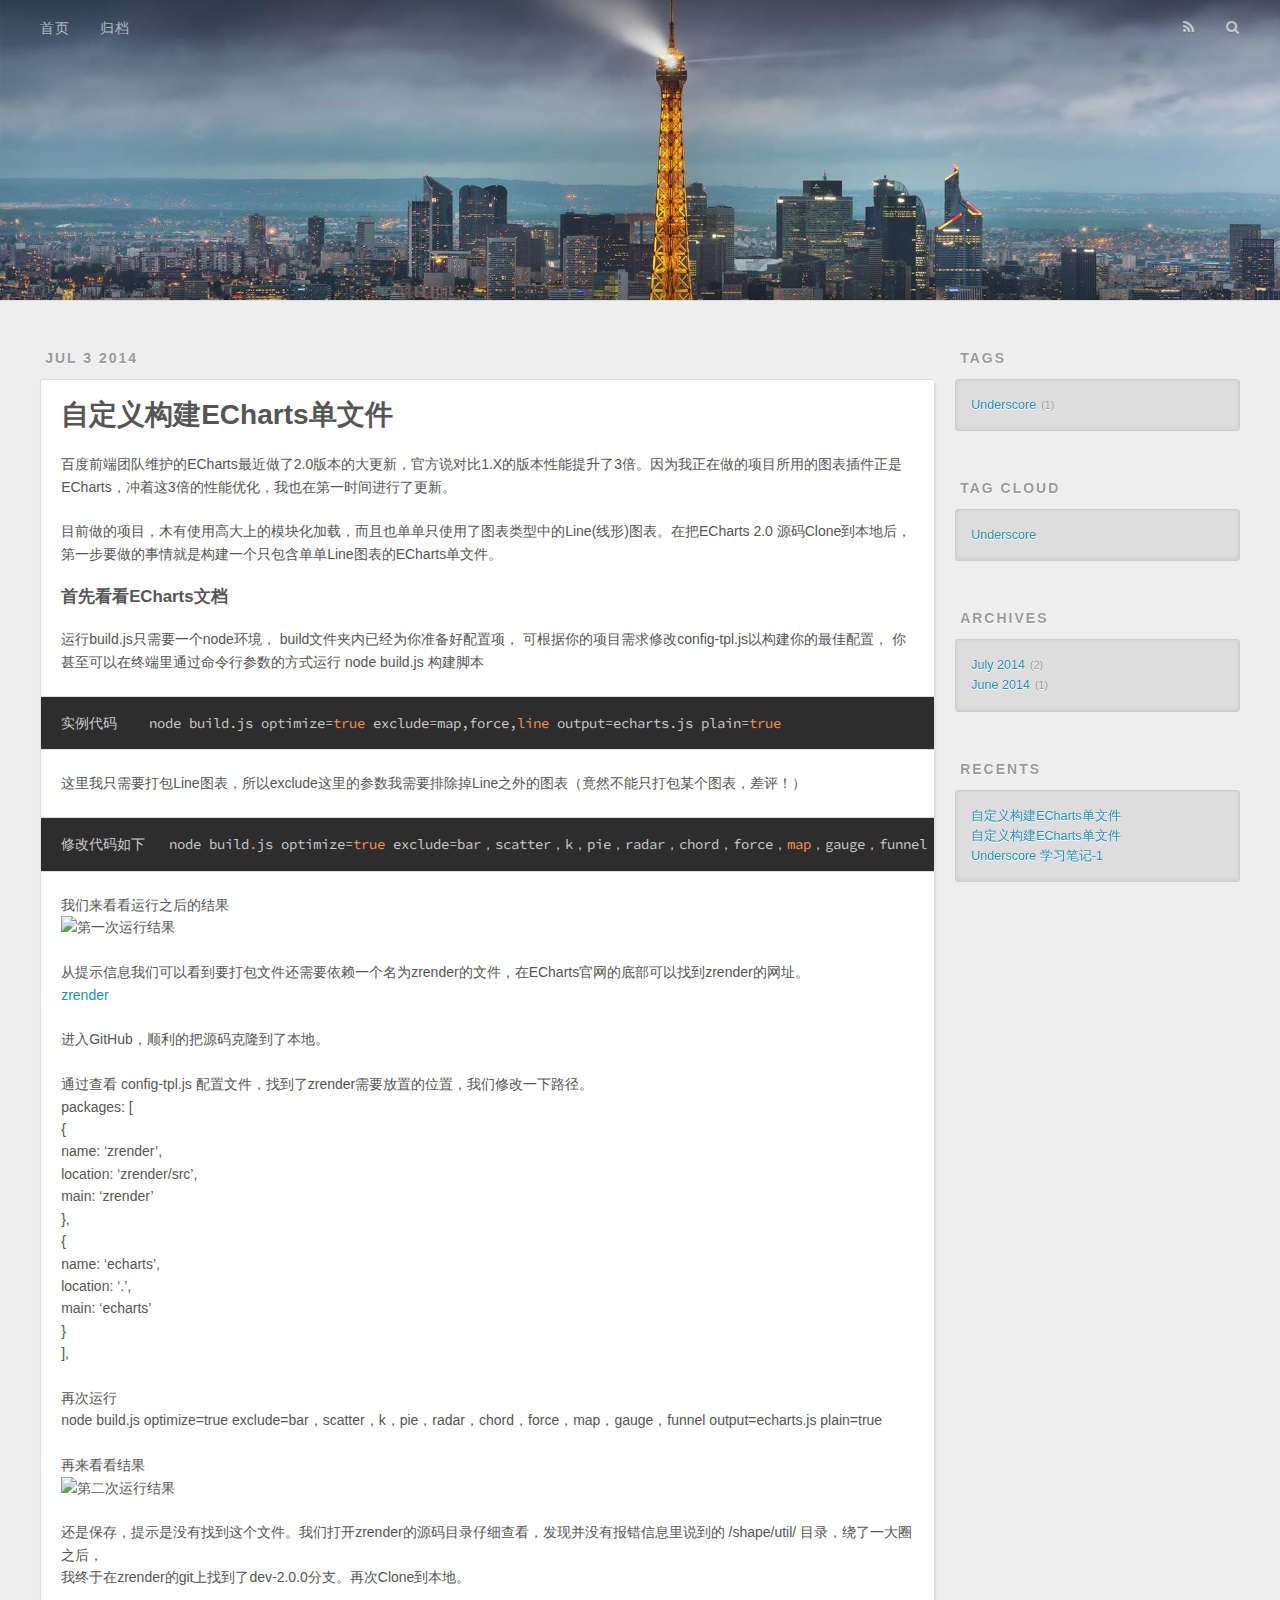
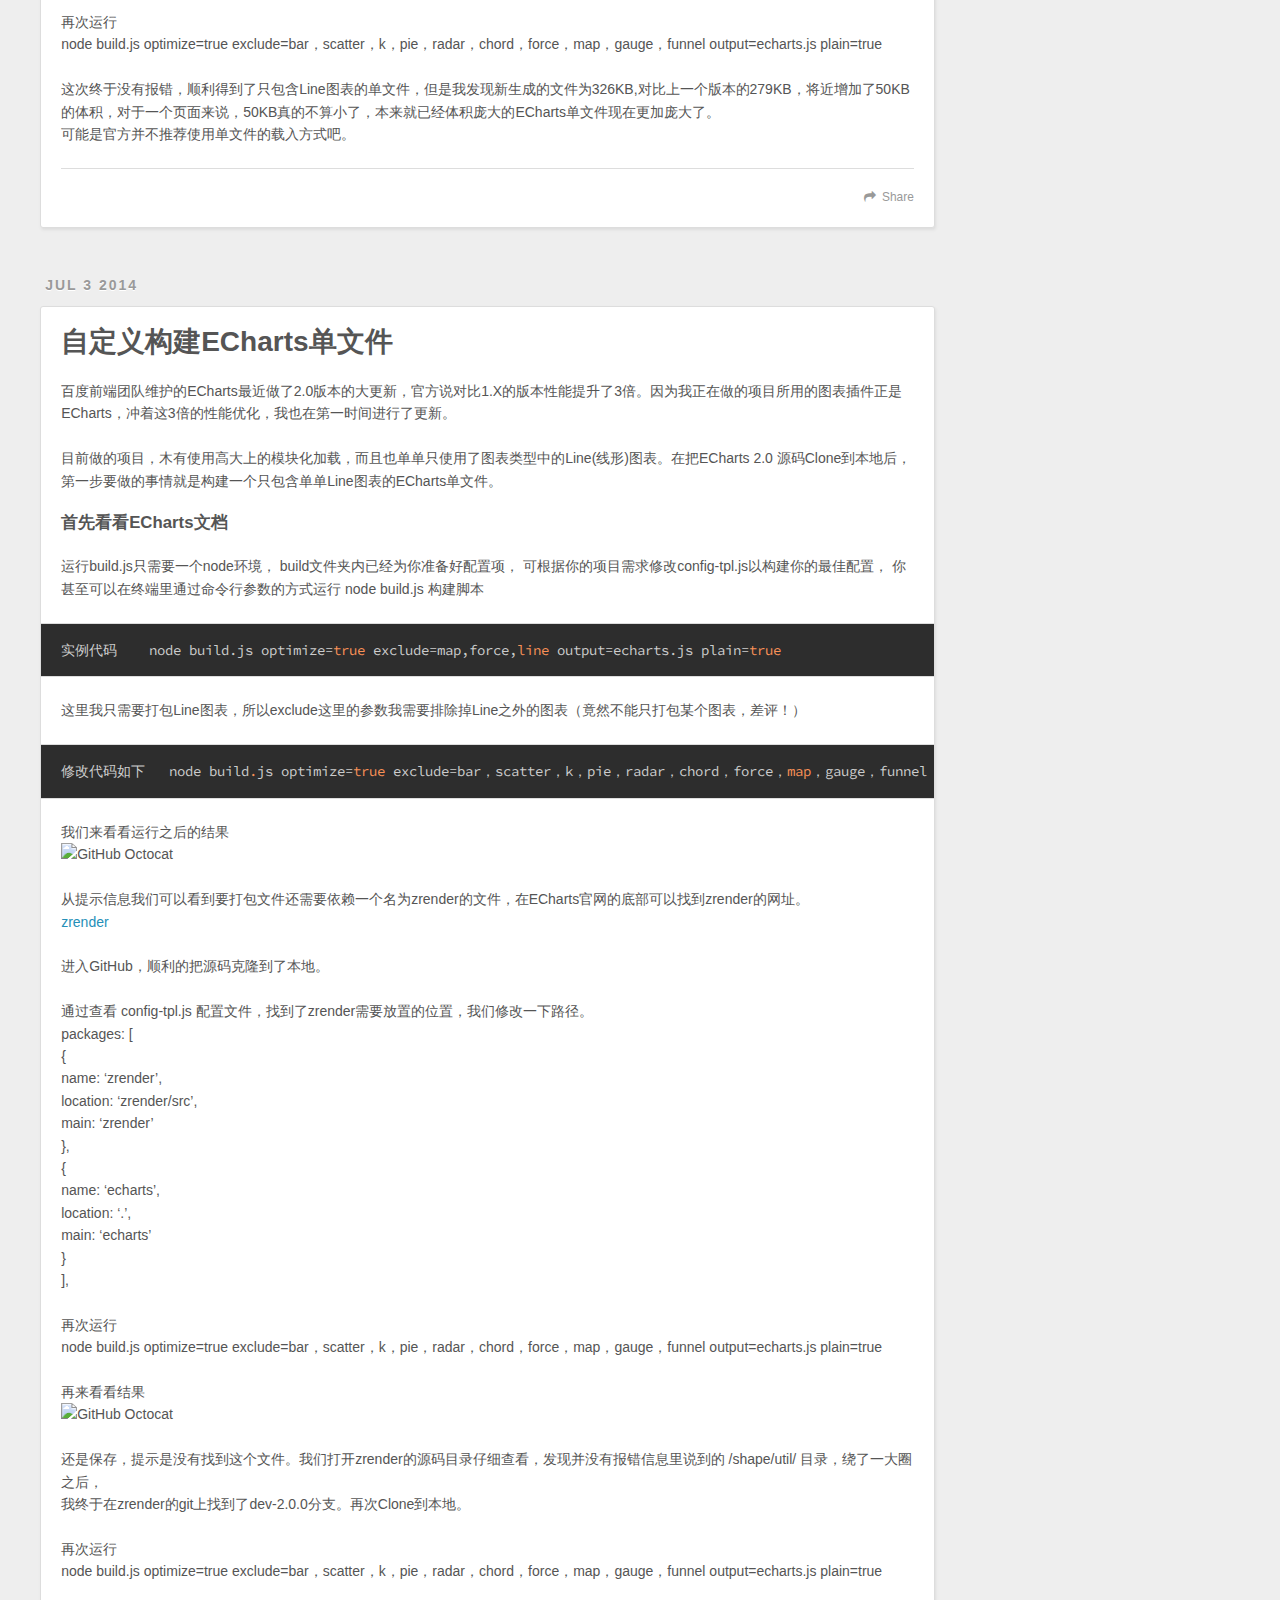
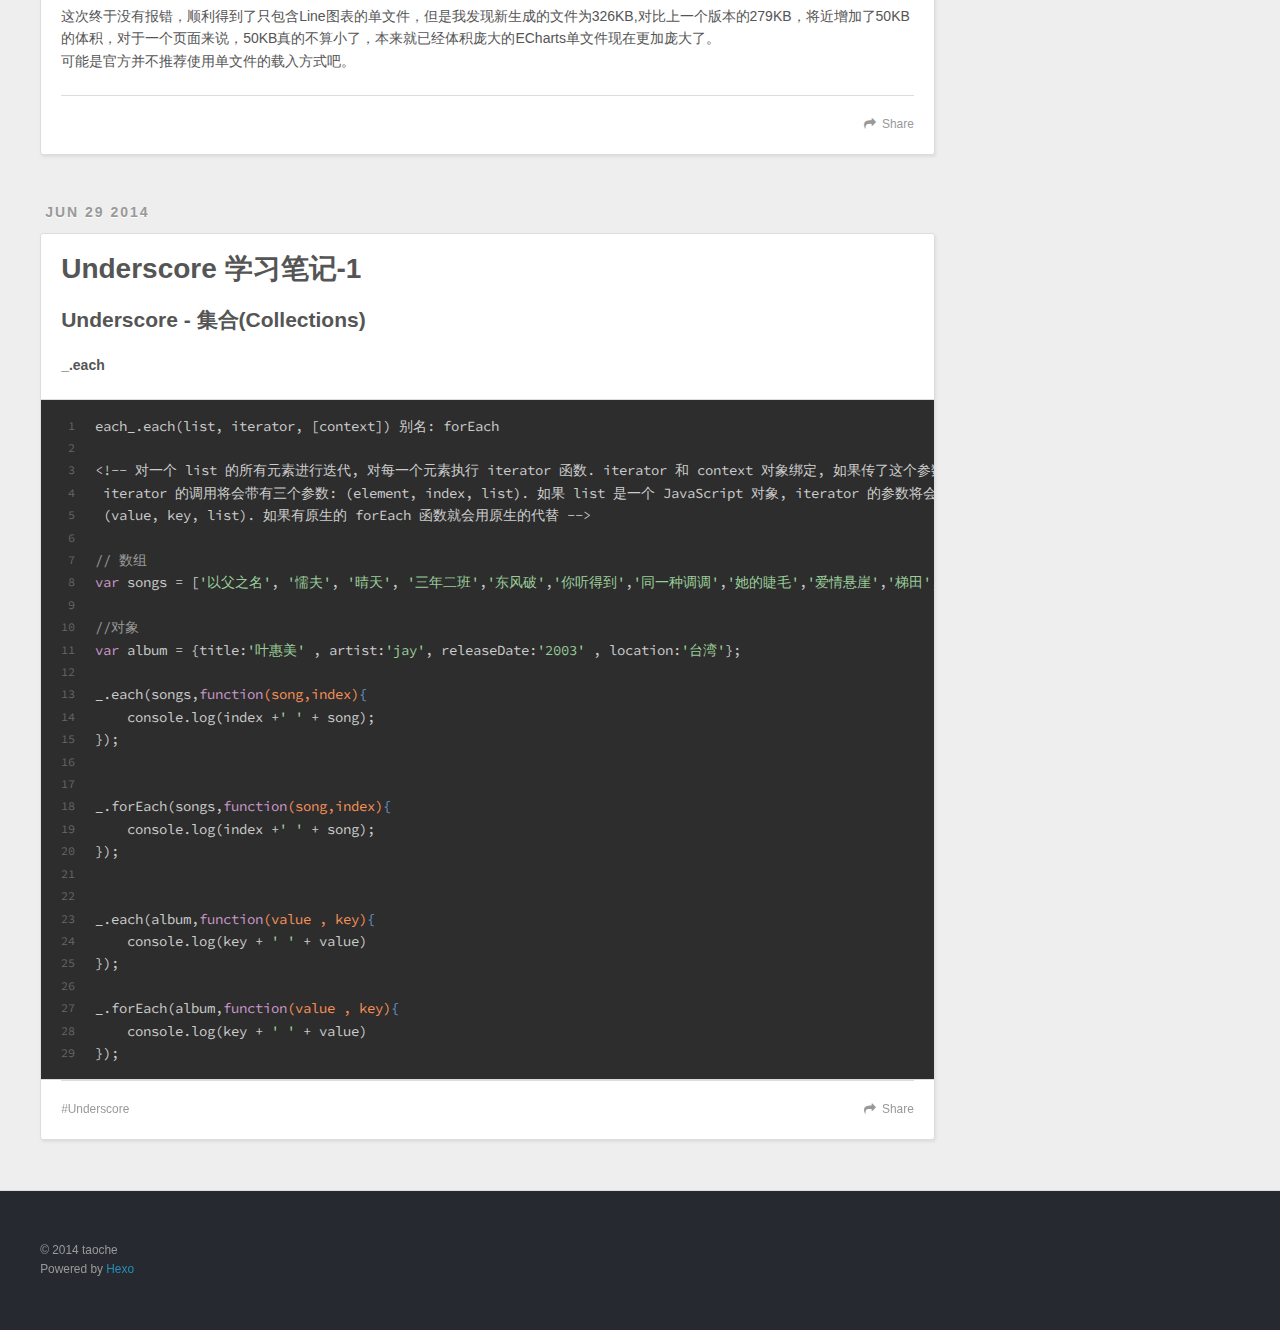
==== commit 49ed7803: "Site updated: 2014-07-03 22:55:42" ====
--- a/index.html
+++ b/index.html
@@ -59,6 +59,58 @@
 </header>
       <div class="outer">
         <section id="main">
+  
+    <article id="post-ECharts图表单标签引入" class="article article-type-post" itemscope itemprop="blogPost">
+  <div class="article-meta">
+    <a href="/2014/07/03/ECharts图表单标签引入/" class="article-date">
+  <time datetime="2014-07-03T14:10:03.000Z" itemprop="datePublished">Jul 3 2014</time>
+</a>
+    
+  </div>
+  <div class="article-inner">
+    
+    
+      <header class="article-header">
+        
+  
+    <h1 itemprop="name">
+      <a class="article-title" href="/2014/07/03/ECharts图表单标签引入/">自定义构建ECharts单文件</a>
+    </h1>
+  
+
+      </header>
+    
+    <div class="article-entry" itemprop="articleBody">
+      
+        <p>百度前端团队维护的ECharts最近做了2.0版本的大更新，官方说对比1.X的版本性能提升了3倍。因为我正在做的项目所用的图表插件正是ECharts，冲着这3倍的性能优化，我也在第一时间进行了更新。</p>
+<p>目前做的项目，木有使用高大上的模块化加载，而且也单单只使用了图表类型中的Line(线形)图表。在把ECharts 2.0 源码Clone到本地后，第一步要做的事情就是构建一个只包含单单Line图表的ECharts单文件。</p>
+<h4 id="首先看看ECharts文档">首先看看ECharts文档</h4>
+<p>运行build.js只需要一个node环境， build文件夹内已经为你准备好配置项， 可根据你的项目需求修改config-tpl.js以构建你的最佳配置， 你甚至可以在终端里通过命令行参数的方式运行 node build.js 构建脚本</p>
+<pre><code>实例代码    node build.js optimize=<span class="constant">true</span> exclude=map,force,<span class="built_in">line</span> output=echarts.js plain=<span class="constant">true</span>
+</code></pre><p>这里我只需要打包Line图表，所以exclude这里的参数我需要排除掉Line之外的图表（竟然不能只打包某个图表，差评！）</p>
+<pre><code>修改代码如下   node build<span class="built_in">.</span>js optimize<span class="subst">=</span><span class="literal">true</span> exclude<span class="subst">=</span>bar，scatter，k，pie，radar，chord，force，<span class="built_in">map</span>，gauge，funnel output<span class="subst">=</span>echarts<span class="built_in">.</span>js plain<span class="subst">=</span><span class="literal">true</span>
+</code></pre><p>我们来看看运行之后的结果<br><img src="http://cdn-test.qiniudn.com/echarts.png" alt="第一次运行结果"></p>
+<p>从提示信息我们可以看到要打包文件还需要依赖一个名为zrender的文件，在ECharts官网的底部可以找到zrender的网址。<br><a href="http://ecomfe.github.io/zrender/index.html" target="_blank" rel="external">zrender</a></p>
+<p>进入GitHub，顺利的把源码克隆到了本地。</p>
+<p>通过查看 config-tpl.js 配置文件，找到了zrender需要放置的位置，我们修改一下路径。<br>    packages: [<br>            {<br>                name: ‘zrender’,<br>                location: ‘zrender/src’,<br>                main: ‘zrender’<br>            },<br>            {<br>                name: ‘echarts’,<br>                location: ‘.’,<br>                main: ‘echarts’<br>            }<br>        ],</p>
+<p>再次运行<br>    node build.js optimize=true exclude=bar，scatter，k，pie，radar，chord，force，map，gauge，funnel output=echarts.js plain=true</p>
+<p>再来看看结果<br><img src="http://cdn-test.qiniudn.com/echarts02.png" alt="第二次运行结果"></p>
+<p>还是保存，提示是没有找到这个文件。我们打开zrender的源码目录仔细查看，发现并没有报错信息里说到的 /shape/util/ 目录，绕了一大圈之后，<br>我终于在zrender的git上找到了dev-2.0.0分支。再次Clone到本地。</p>
+<p>再次运行<br>    node build.js optimize=true exclude=bar，scatter，k，pie，radar，chord，force，map，gauge，funnel output=echarts.js plain=true</p>
+<p>这次终于没有报错，顺利得到了只包含Line图表的单文件，但是我发现新生成的文件为326KB,对比上一个版本的279KB，将近增加了50KB的体积，对于一个页面来说，50KB真的不算小了，本来就已经体积庞大的ECharts单文件现在更加庞大了。<br>可能是官方并不推荐使用单文件的载入方式吧。</p>
+
+      
+    </div>
+    <footer class="article-footer">
+      <a data-url="http://yoursite.com/2014/07/03/ECharts图表单标签引入/" data-id="udtagiuf7wss55zn" class="article-share-link">Share</a>
+      
+      
+    </footer>
+  </div>
+  
+</article>
+
+
   
     <article id="post-echarts" class="article article-type-post" itemscope itemprop="blogPost">
   <div class="article-meta">
@@ -102,7 +154,7 @@
       
     </div>
     <footer class="article-footer">
-      <a data-url="http://yoursite.com/2014/07/03/echarts/" data-id="ibh8qw9x9iwlbcqu" class="article-share-link">Share</a>
+      <a data-url="http://yoursite.com/2014/07/03/echarts/" data-id="npt8zjxq0turgm61" class="article-share-link">Share</a>
       
       
     </footer>
@@ -198,7 +250,7 @@
       
     </div>
     <footer class="article-footer">
-      <a data-url="http://yoursite.com/2014/06/29/Underscore/" data-id="zy2mz2z37xhspo9n" class="article-share-link">Share</a>
+      <a data-url="http://yoursite.com/2014/06/29/Underscore/" data-id="phjgx7tijlntquig" class="article-share-link">Share</a>
       
       
   <ul class="article-tag-list"><li class="article-tag-list-item"><a class="article-tag-list-link" href="/tags/Underscore/">Underscore</a></li></ul>
@@ -239,7 +291,7 @@
   <div class="widget-wrap">
     <h3 class="widget-title">Archives</h3>
     <div class="widget">
-      <ul class="archive-list"><li class="archive-list-item"><a class="archive-list-link" href="/archives/2014/07">July 2014</a><span class="archive-list-count">1</span></li><li class="archive-list-item"><a class="archive-list-link" href="/archives/2014/06">June 2014</a><span class="archive-list-count">1</span></li></ul>
+      <ul class="archive-list"><li class="archive-list-item"><a class="archive-list-link" href="/archives/2014/07">July 2014</a><span class="archive-list-count">2</span></li><li class="archive-list-item"><a class="archive-list-link" href="/archives/2014/06">June 2014</a><span class="archive-list-count">1</span></li></ul>
     </div>
   </div>
 
@@ -251,6 +303,10 @@
       <ul>
         
           <li>
+            <a href="/2014/07/03/ECharts图表单标签引入/">自定义构建ECharts单文件</a>
+          </li>
+        
+          <li>
             <a href="/2014/07/03/echarts/">自定义构建ECharts单文件</a>
           </li>
         
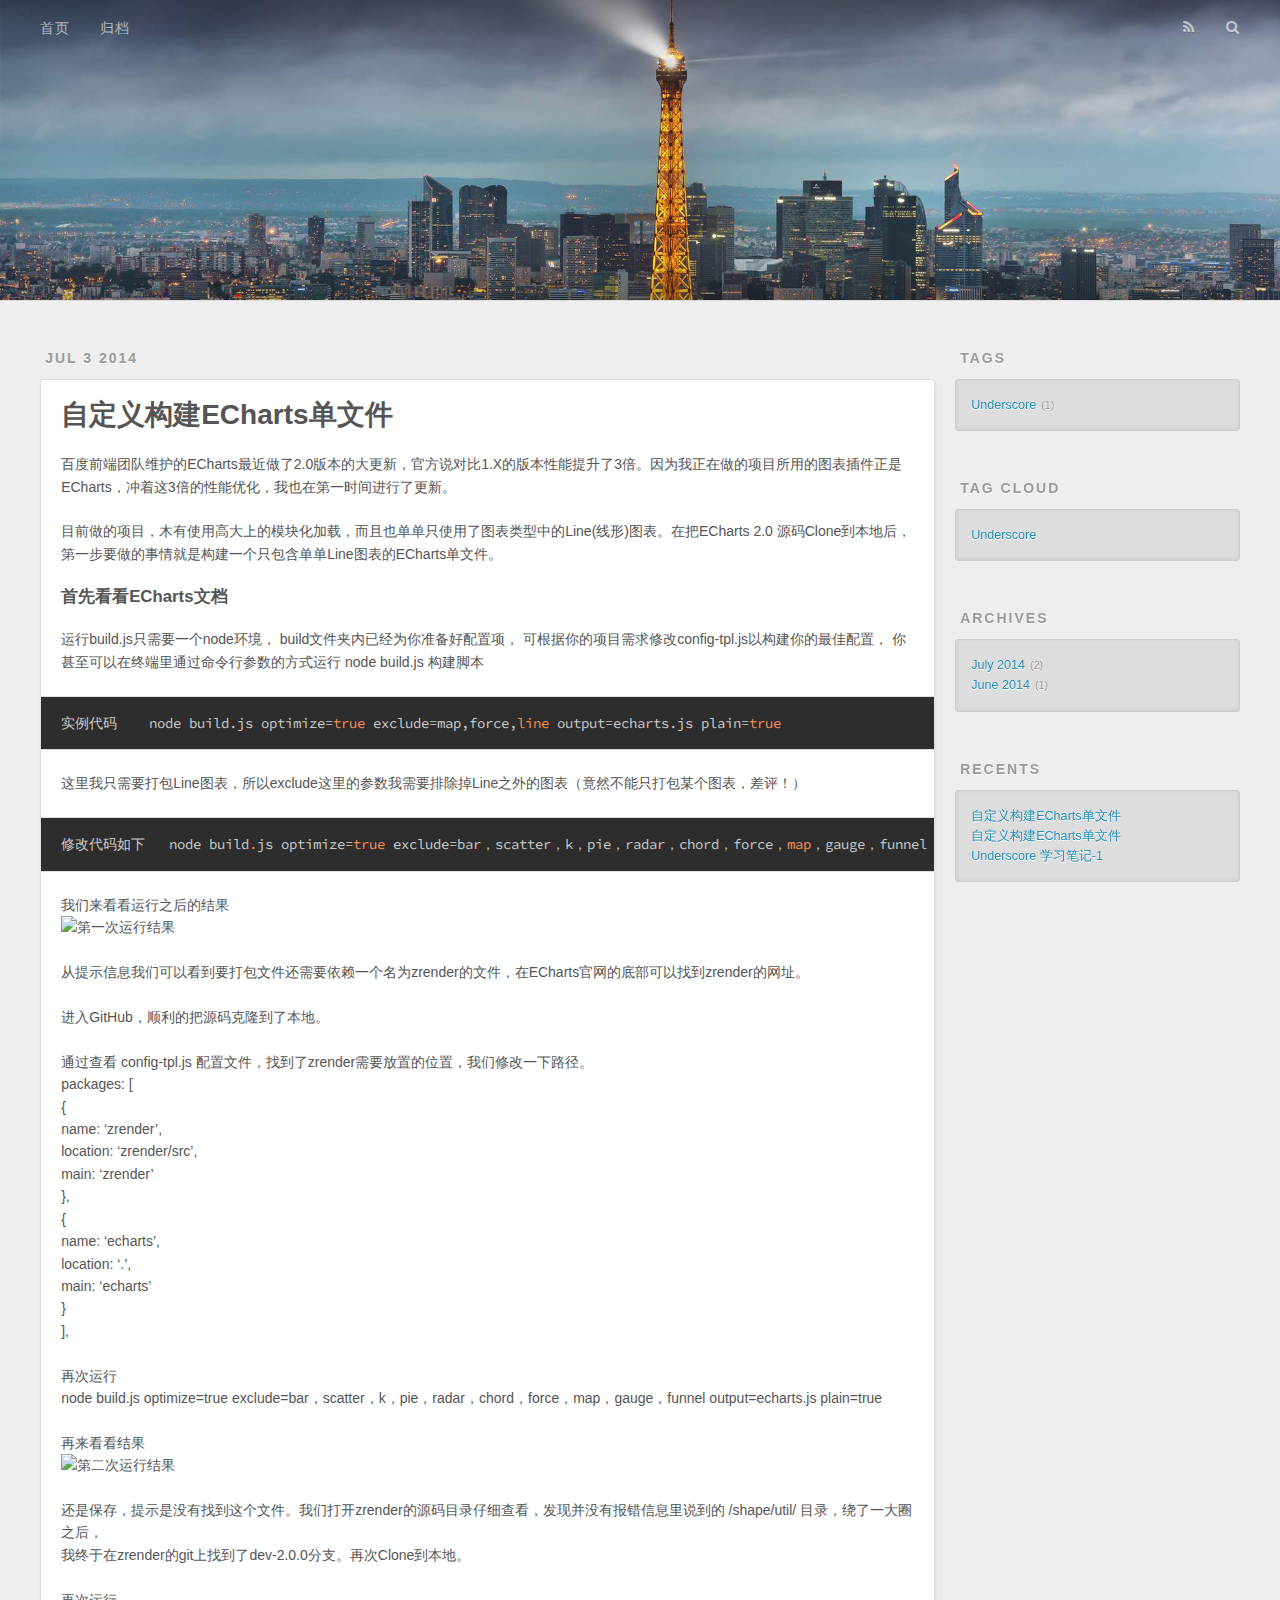
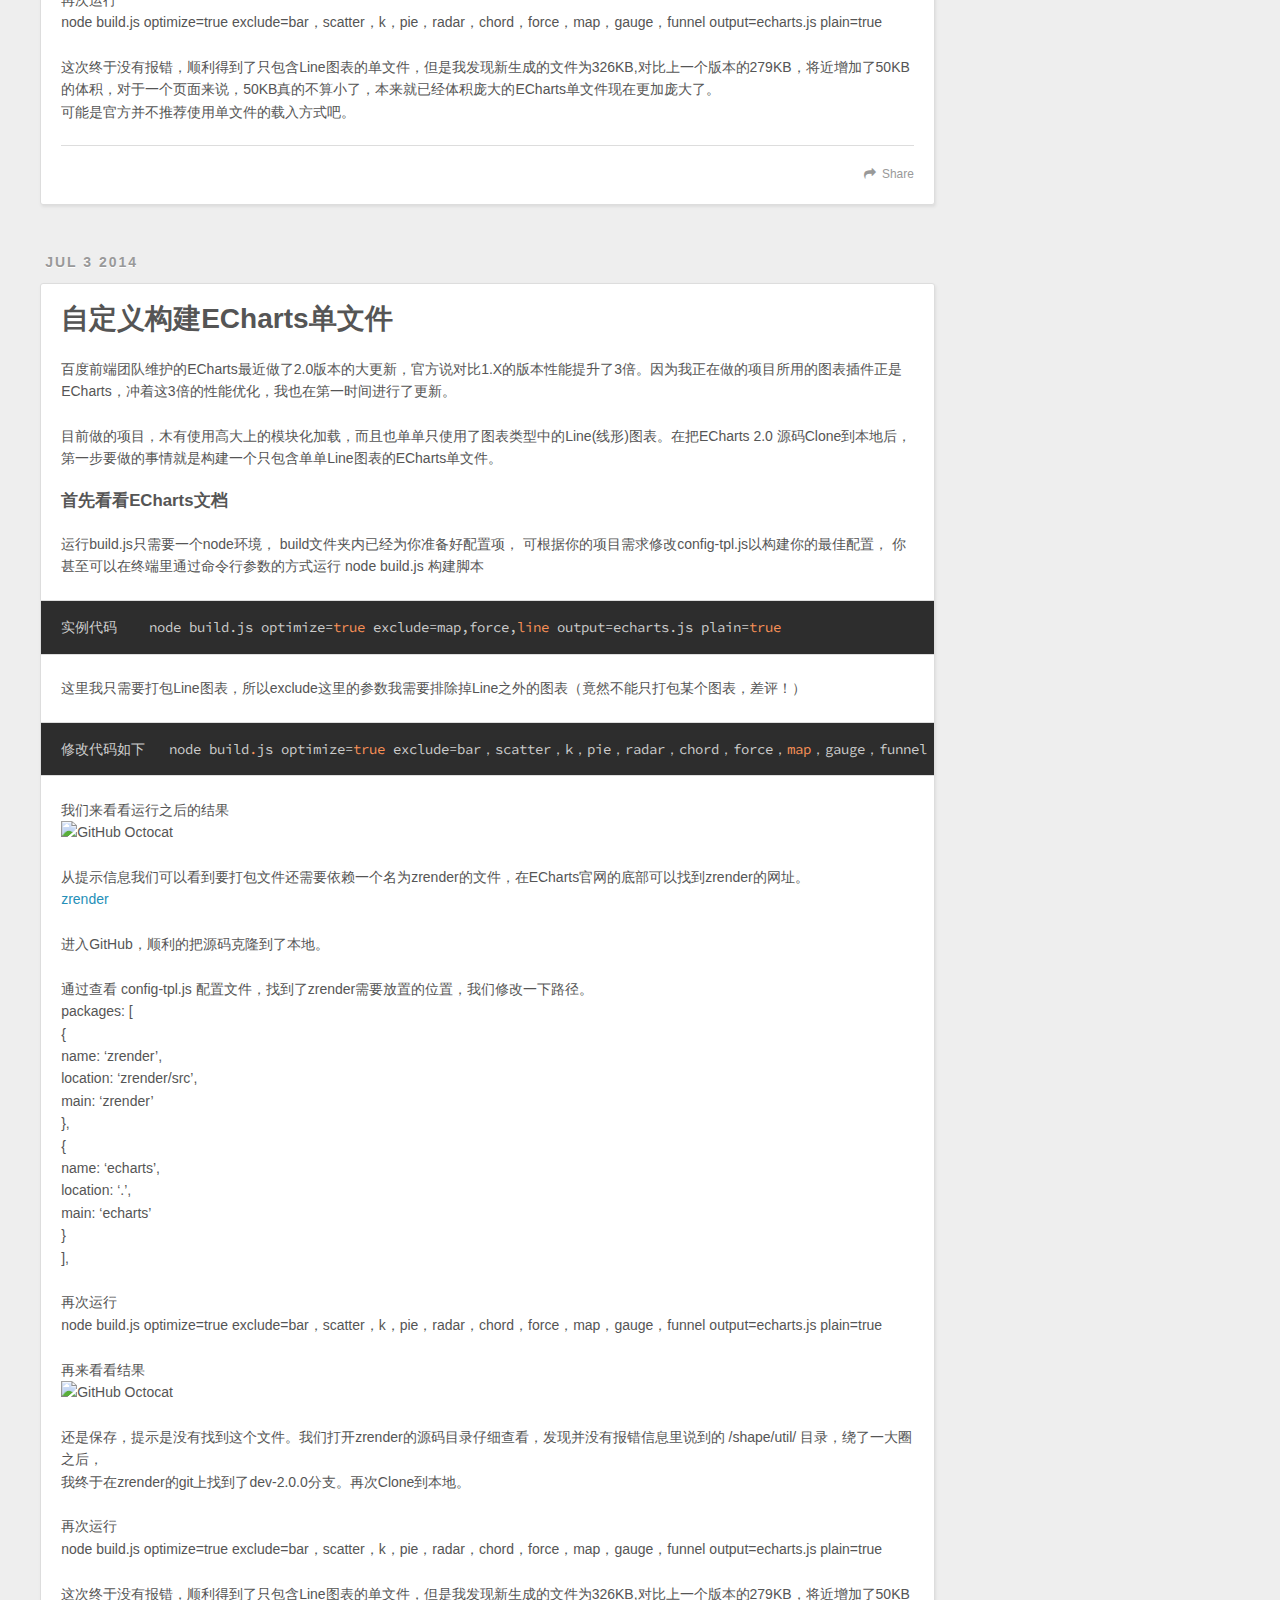
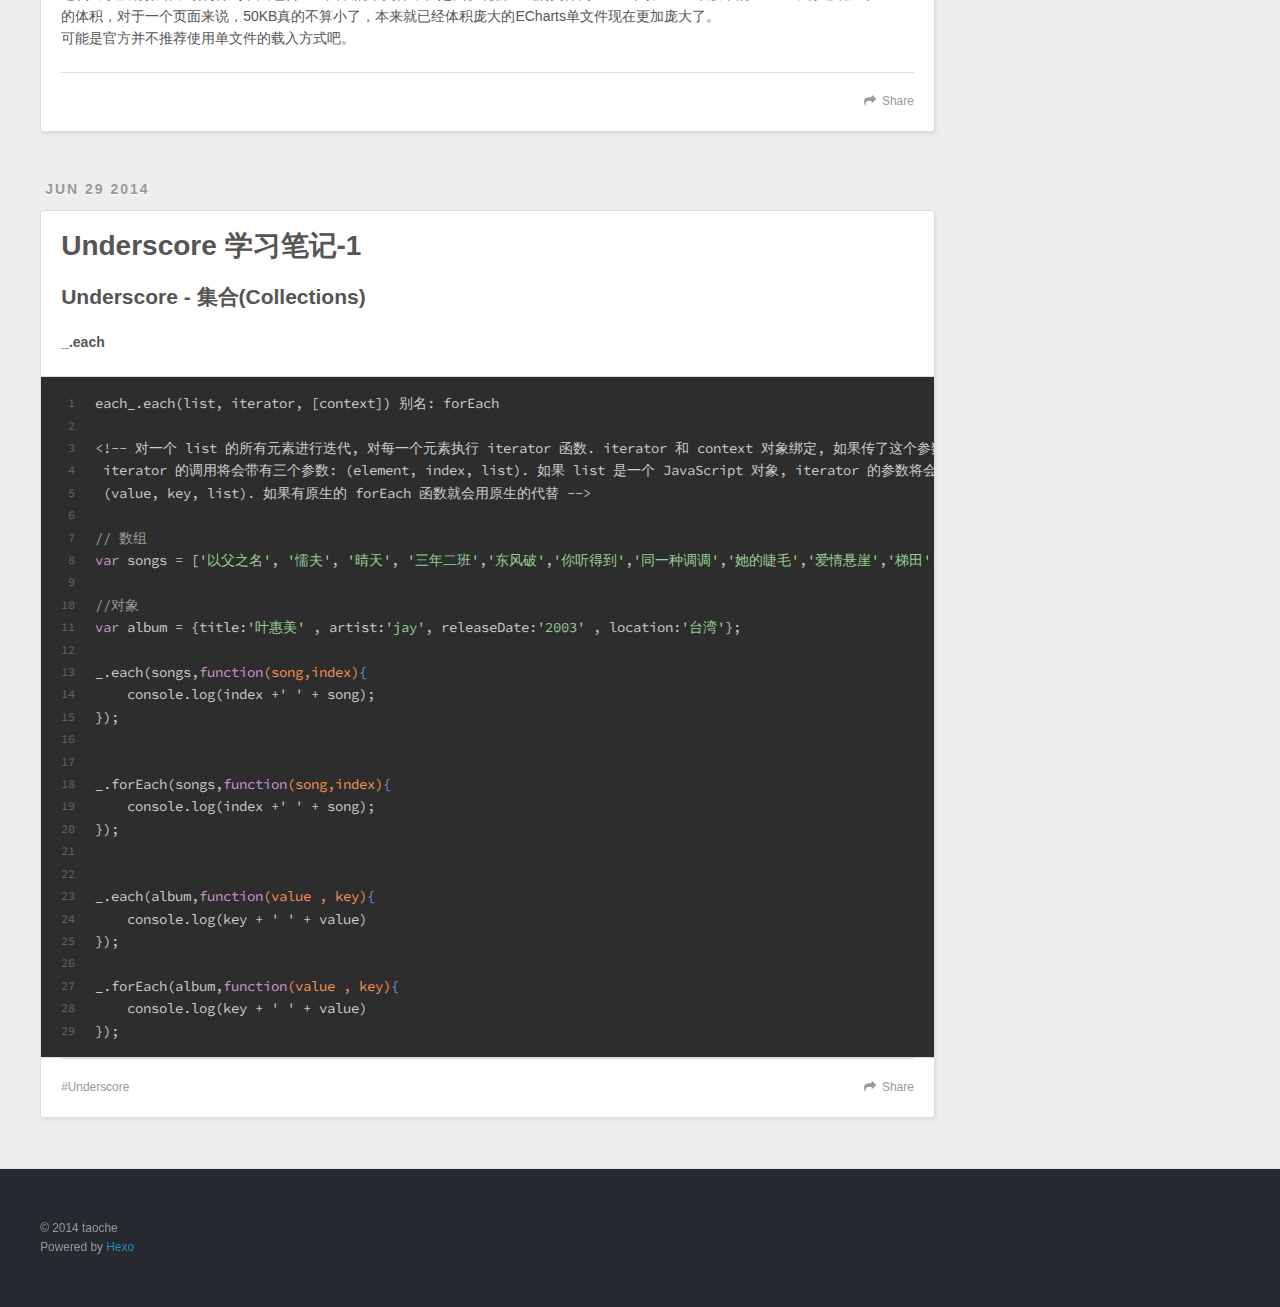
==== commit f3f5f8bf: "Site updated: 2014-07-03 22:56:03" ====
--- a/index.html
+++ b/index.html
@@ -90,7 +90,7 @@
 </code></pre><p>这里我只需要打包Line图表，所以exclude这里的参数我需要排除掉Line之外的图表（竟然不能只打包某个图表，差评！）</p>
 <pre><code>修改代码如下   node build<span class="built_in">.</span>js optimize<span class="subst">=</span><span class="literal">true</span> exclude<span class="subst">=</span>bar，scatter，k，pie，radar，chord，force，<span class="built_in">map</span>，gauge，funnel output<span class="subst">=</span>echarts<span class="built_in">.</span>js plain<span class="subst">=</span><span class="literal">true</span>
 </code></pre><p>我们来看看运行之后的结果<br><img src="http://cdn-test.qiniudn.com/echarts.png" alt="第一次运行结果"></p>
-<p>从提示信息我们可以看到要打包文件还需要依赖一个名为zrender的文件，在ECharts官网的底部可以找到zrender的网址。<br><a href="http://ecomfe.github.io/zrender/index.html" target="_blank" rel="external">zrender</a></p>
+<p>从提示信息我们可以看到要打包文件还需要依赖一个名为zrender的文件，在ECharts官网的底部可以找到zrender的网址。</p>
 <p>进入GitHub，顺利的把源码克隆到了本地。</p>
 <p>通过查看 config-tpl.js 配置文件，找到了zrender需要放置的位置，我们修改一下路径。<br>    packages: [<br>            {<br>                name: ‘zrender’,<br>                location: ‘zrender/src’,<br>                main: ‘zrender’<br>            },<br>            {<br>                name: ‘echarts’,<br>                location: ‘.’,<br>                main: ‘echarts’<br>            }<br>        ],</p>
 <p>再次运行<br>    node build.js optimize=true exclude=bar，scatter，k，pie，radar，chord，force，map，gauge，funnel output=echarts.js plain=true</p>
@@ -102,7 +102,7 @@
       
     </div>
     <footer class="article-footer">
-      <a data-url="http://yoursite.com/2014/07/03/ECharts图表单标签引入/" data-id="udtagiuf7wss55zn" class="article-share-link">Share</a>
+      <a data-url="http://yoursite.com/2014/07/03/ECharts图表单标签引入/" data-id="grbo6c55cf00wyop" class="article-share-link">Share</a>
       
       
     </footer>
@@ -154,7 +154,7 @@
       
     </div>
     <footer class="article-footer">
-      <a data-url="http://yoursite.com/2014/07/03/echarts/" data-id="npt8zjxq0turgm61" class="article-share-link">Share</a>
+      <a data-url="http://yoursite.com/2014/07/03/echarts/" data-id="u91bx6a3jpaorgap" class="article-share-link">Share</a>
       
       
     </footer>
@@ -250,7 +250,7 @@
       
     </div>
     <footer class="article-footer">
-      <a data-url="http://yoursite.com/2014/06/29/Underscore/" data-id="phjgx7tijlntquig" class="article-share-link">Share</a>
+      <a data-url="http://yoursite.com/2014/06/29/Underscore/" data-id="9b9rb1j1vvi9lzo7" class="article-share-link">Share</a>
       
       
   <ul class="article-tag-list"><li class="article-tag-list-item"><a class="article-tag-list-link" href="/tags/Underscore/">Underscore</a></li></ul>
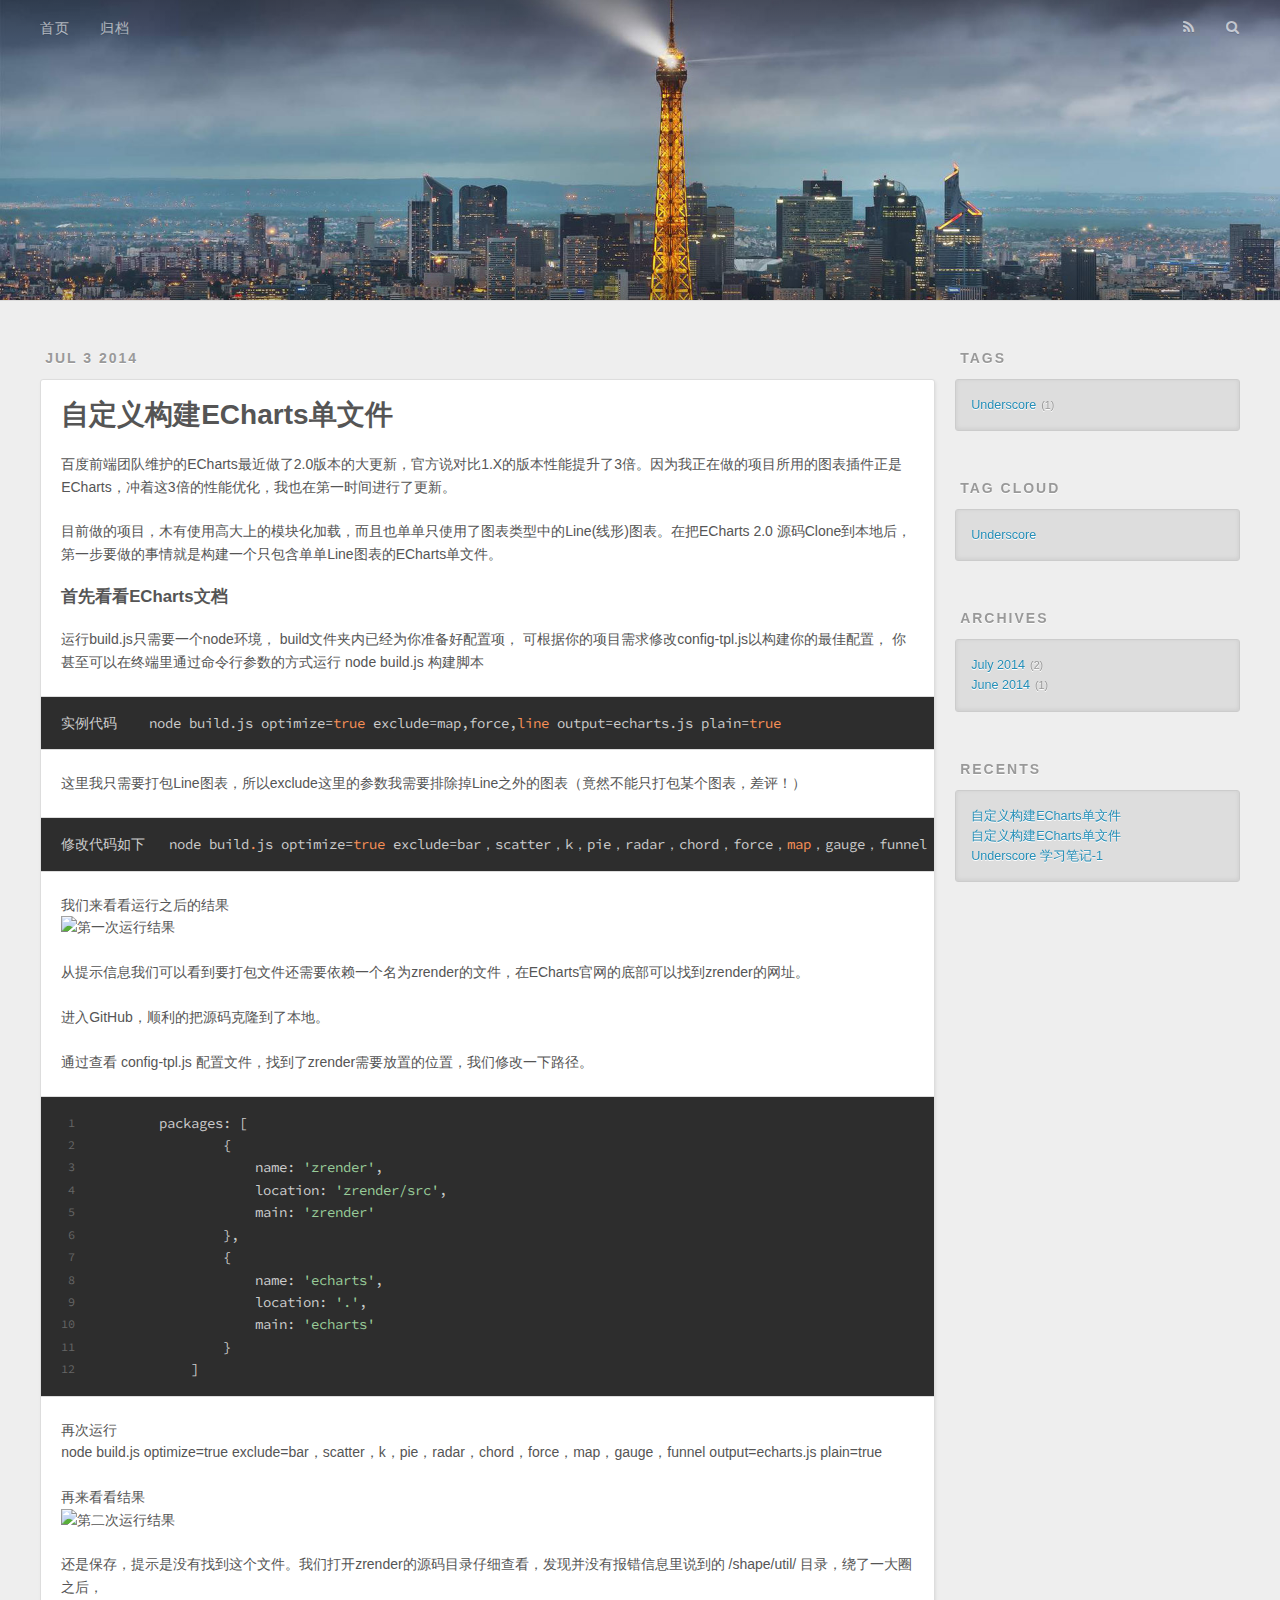
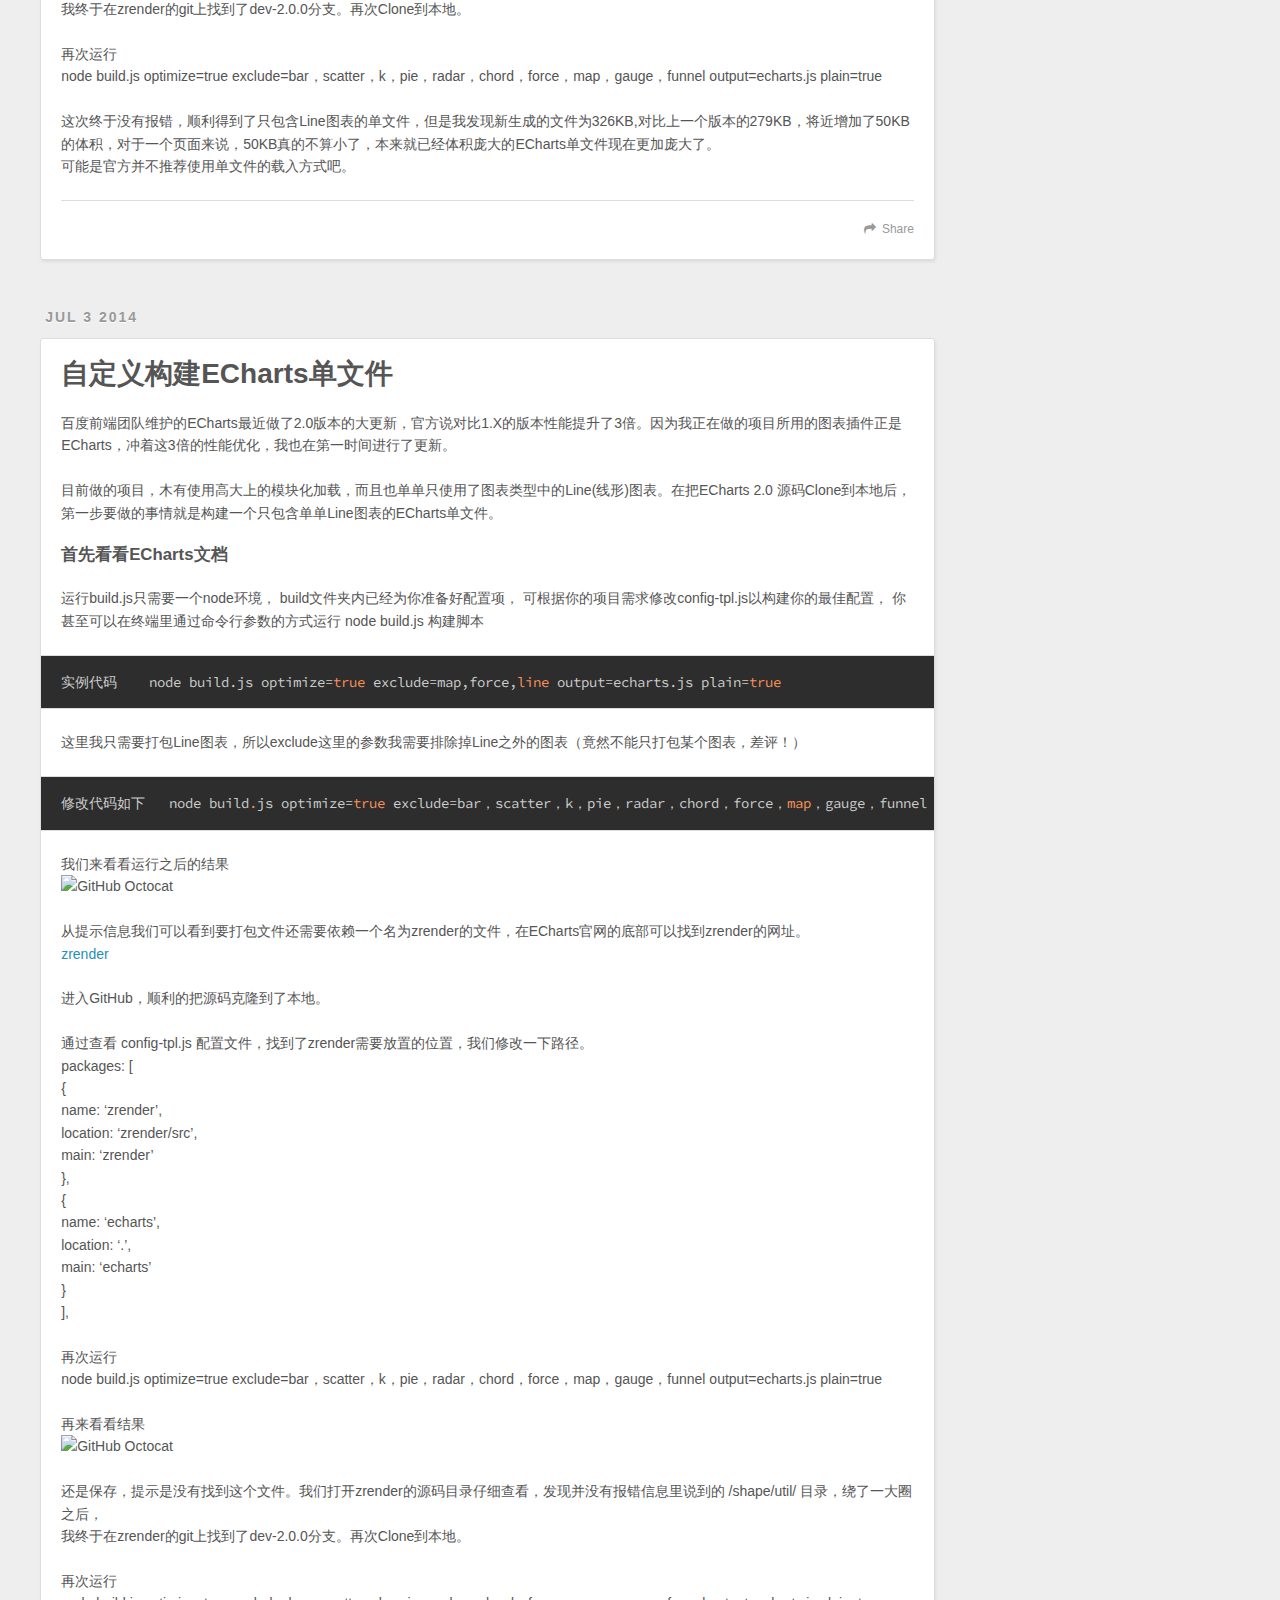
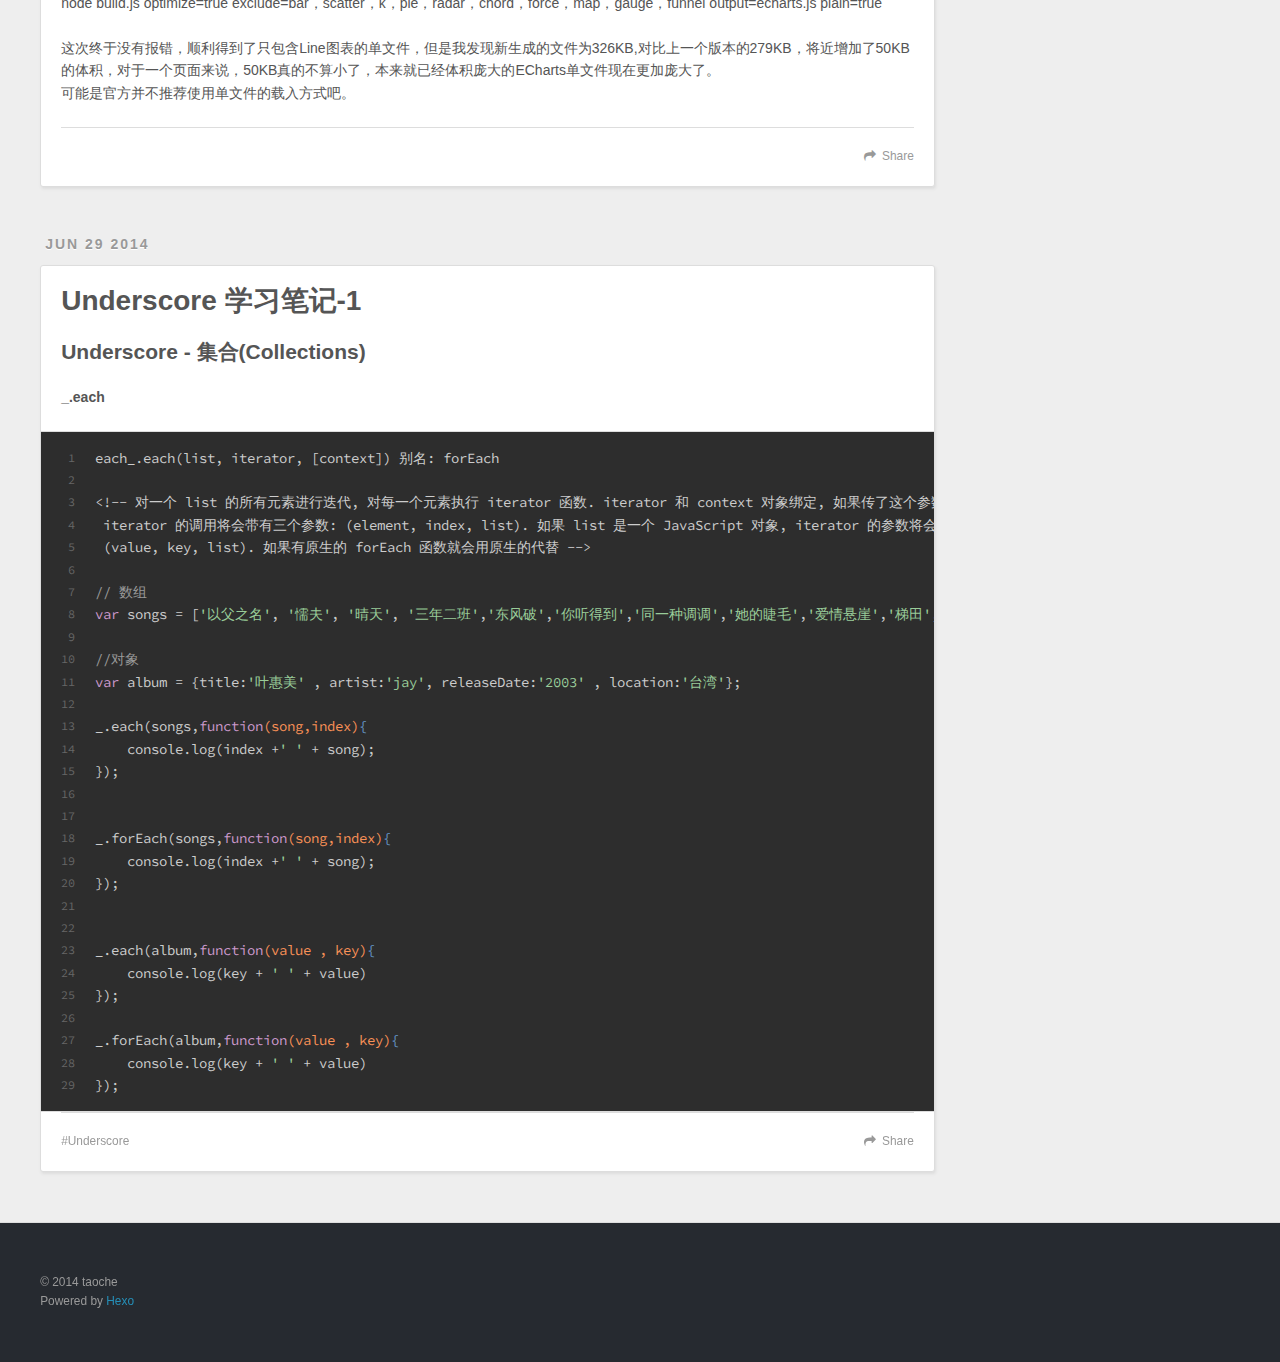
==== commit f14a7da1: "Site updated: 2014-07-03 22:57:30" ====
--- a/index.html
+++ b/index.html
@@ -92,7 +92,33 @@
 </code></pre><p>我们来看看运行之后的结果<br><img src="http://cdn-test.qiniudn.com/echarts.png" alt="第一次运行结果"></p>
 <p>从提示信息我们可以看到要打包文件还需要依赖一个名为zrender的文件，在ECharts官网的底部可以找到zrender的网址。</p>
 <p>进入GitHub，顺利的把源码克隆到了本地。</p>
-<p>通过查看 config-tpl.js 配置文件，找到了zrender需要放置的位置，我们修改一下路径。<br>    packages: [<br>            {<br>                name: ‘zrender’,<br>                location: ‘zrender/src’,<br>                main: ‘zrender’<br>            },<br>            {<br>                name: ‘echarts’,<br>                location: ‘.’,<br>                main: ‘echarts’<br>            }<br>        ],</p>
+<p>通过查看 config-tpl.js 配置文件，找到了zrender需要放置的位置，我们修改一下路径。</p>
+<figure class="highlight scala"><table><tr><td class="gutter"><pre>1
+2
+3
+4
+5
+6
+7
+8
+9
+10
+11
+12
+</pre></td><td class="code"><pre>	packages: [
+	        {
+	            name: <span class="string">'zrender'</span>,
+	            location: <span class="string">'zrender/src'</span>,
+	            main: <span class="string">'zrender'</span>
+	        },
+	        {
+	            name: <span class="string">'echarts'</span>,
+	            location: <span class="string">'.'</span>,
+	            main: <span class="string">'echarts'</span>
+	        }
+	    ]
+</pre></td></tr></table></figure>
+
 <p>再次运行<br>    node build.js optimize=true exclude=bar，scatter，k，pie，radar，chord，force，map，gauge，funnel output=echarts.js plain=true</p>
 <p>再来看看结果<br><img src="http://cdn-test.qiniudn.com/echarts02.png" alt="第二次运行结果"></p>
 <p>还是保存，提示是没有找到这个文件。我们打开zrender的源码目录仔细查看，发现并没有报错信息里说到的 /shape/util/ 目录，绕了一大圈之后，<br>我终于在zrender的git上找到了dev-2.0.0分支。再次Clone到本地。</p>
@@ -102,7 +128,7 @@
       
     </div>
     <footer class="article-footer">
-      <a data-url="http://yoursite.com/2014/07/03/ECharts图表单标签引入/" data-id="grbo6c55cf00wyop" class="article-share-link">Share</a>
+      <a data-url="http://yoursite.com/2014/07/03/ECharts图表单标签引入/" data-id="q1160x5b1pvfkjh5" class="article-share-link">Share</a>
       
       
     </footer>
@@ -154,7 +180,7 @@
       
     </div>
     <footer class="article-footer">
-      <a data-url="http://yoursite.com/2014/07/03/echarts/" data-id="u91bx6a3jpaorgap" class="article-share-link">Share</a>
+      <a data-url="http://yoursite.com/2014/07/03/echarts/" data-id="18nmh8h0cke6shko" class="article-share-link">Share</a>
       
       
     </footer>
@@ -250,7 +276,7 @@
       
     </div>
     <footer class="article-footer">
-      <a data-url="http://yoursite.com/2014/06/29/Underscore/" data-id="9b9rb1j1vvi9lzo7" class="article-share-link">Share</a>
+      <a data-url="http://yoursite.com/2014/06/29/Underscore/" data-id="hd6g6z358dcli9hb" class="article-share-link">Share</a>
       
       
   <ul class="article-tag-list"><li class="article-tag-list-item"><a class="article-tag-list-link" href="/tags/Underscore/">Underscore</a></li></ul>
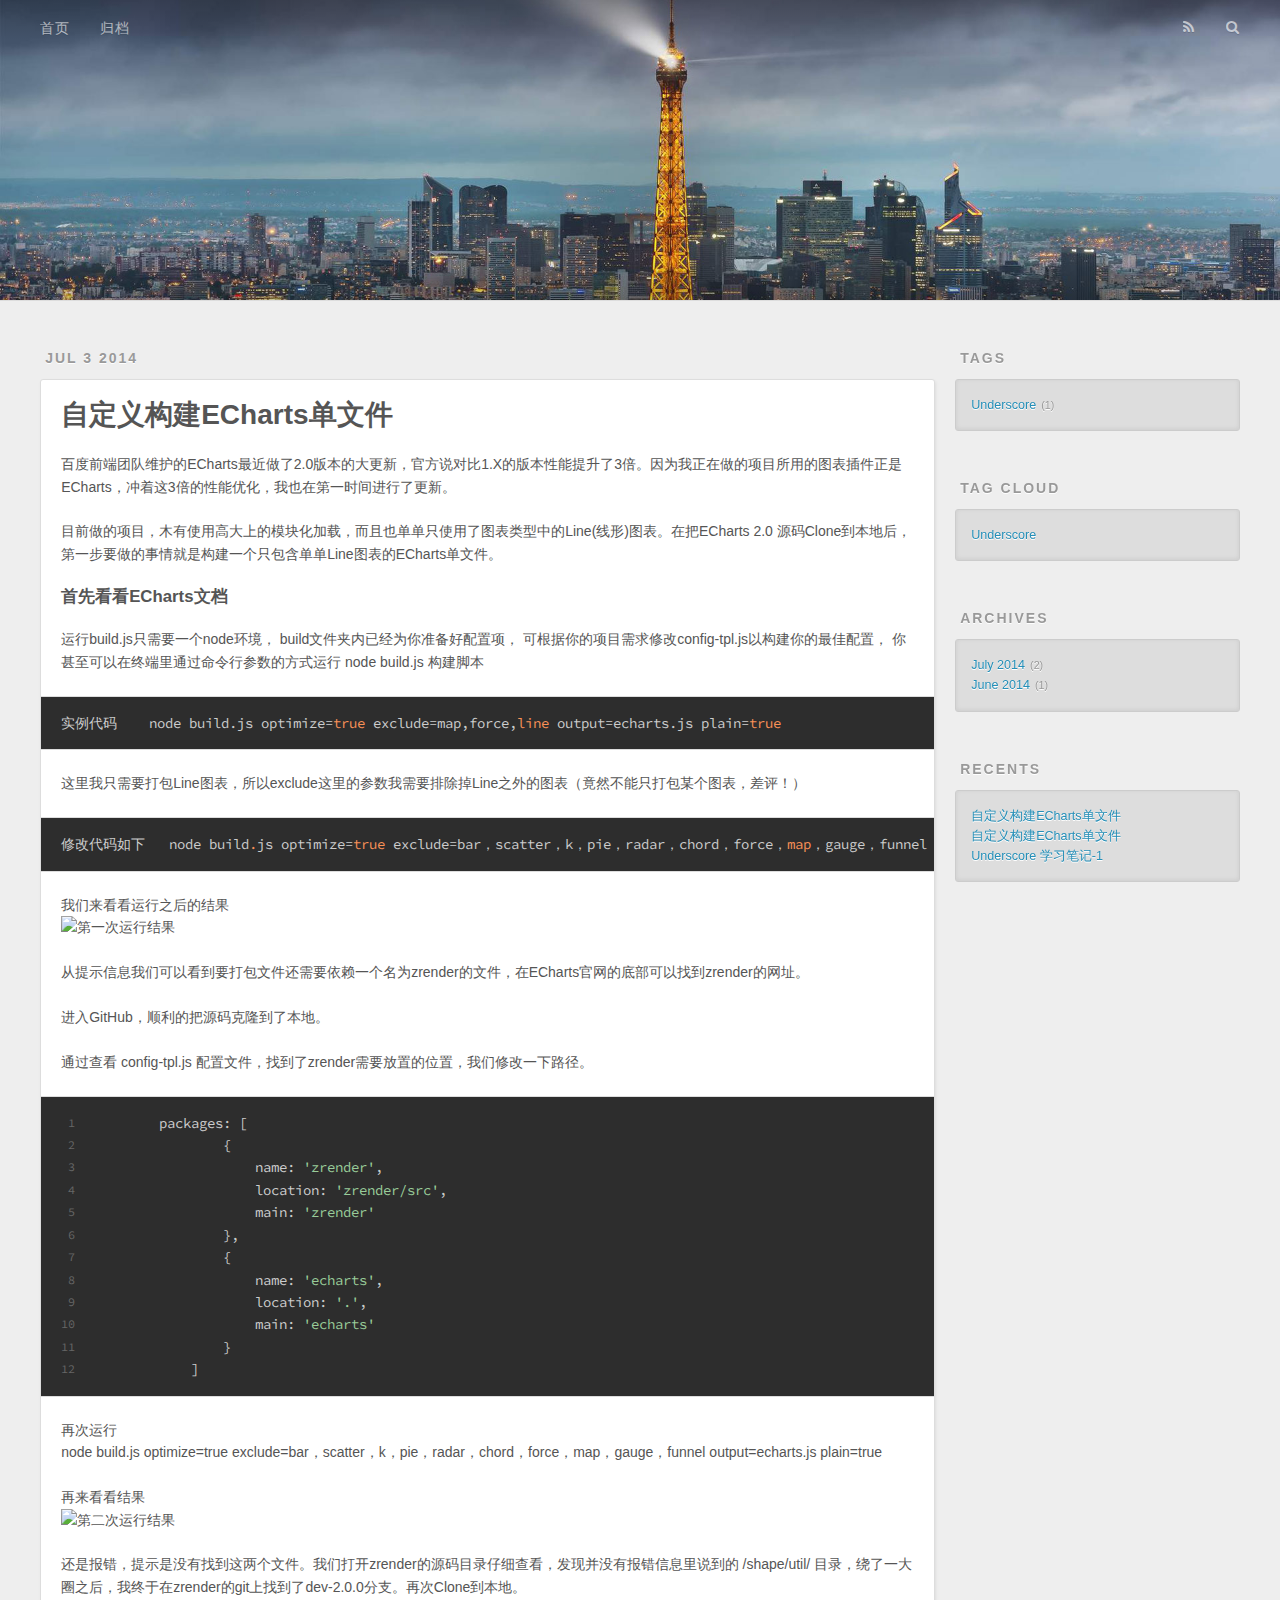
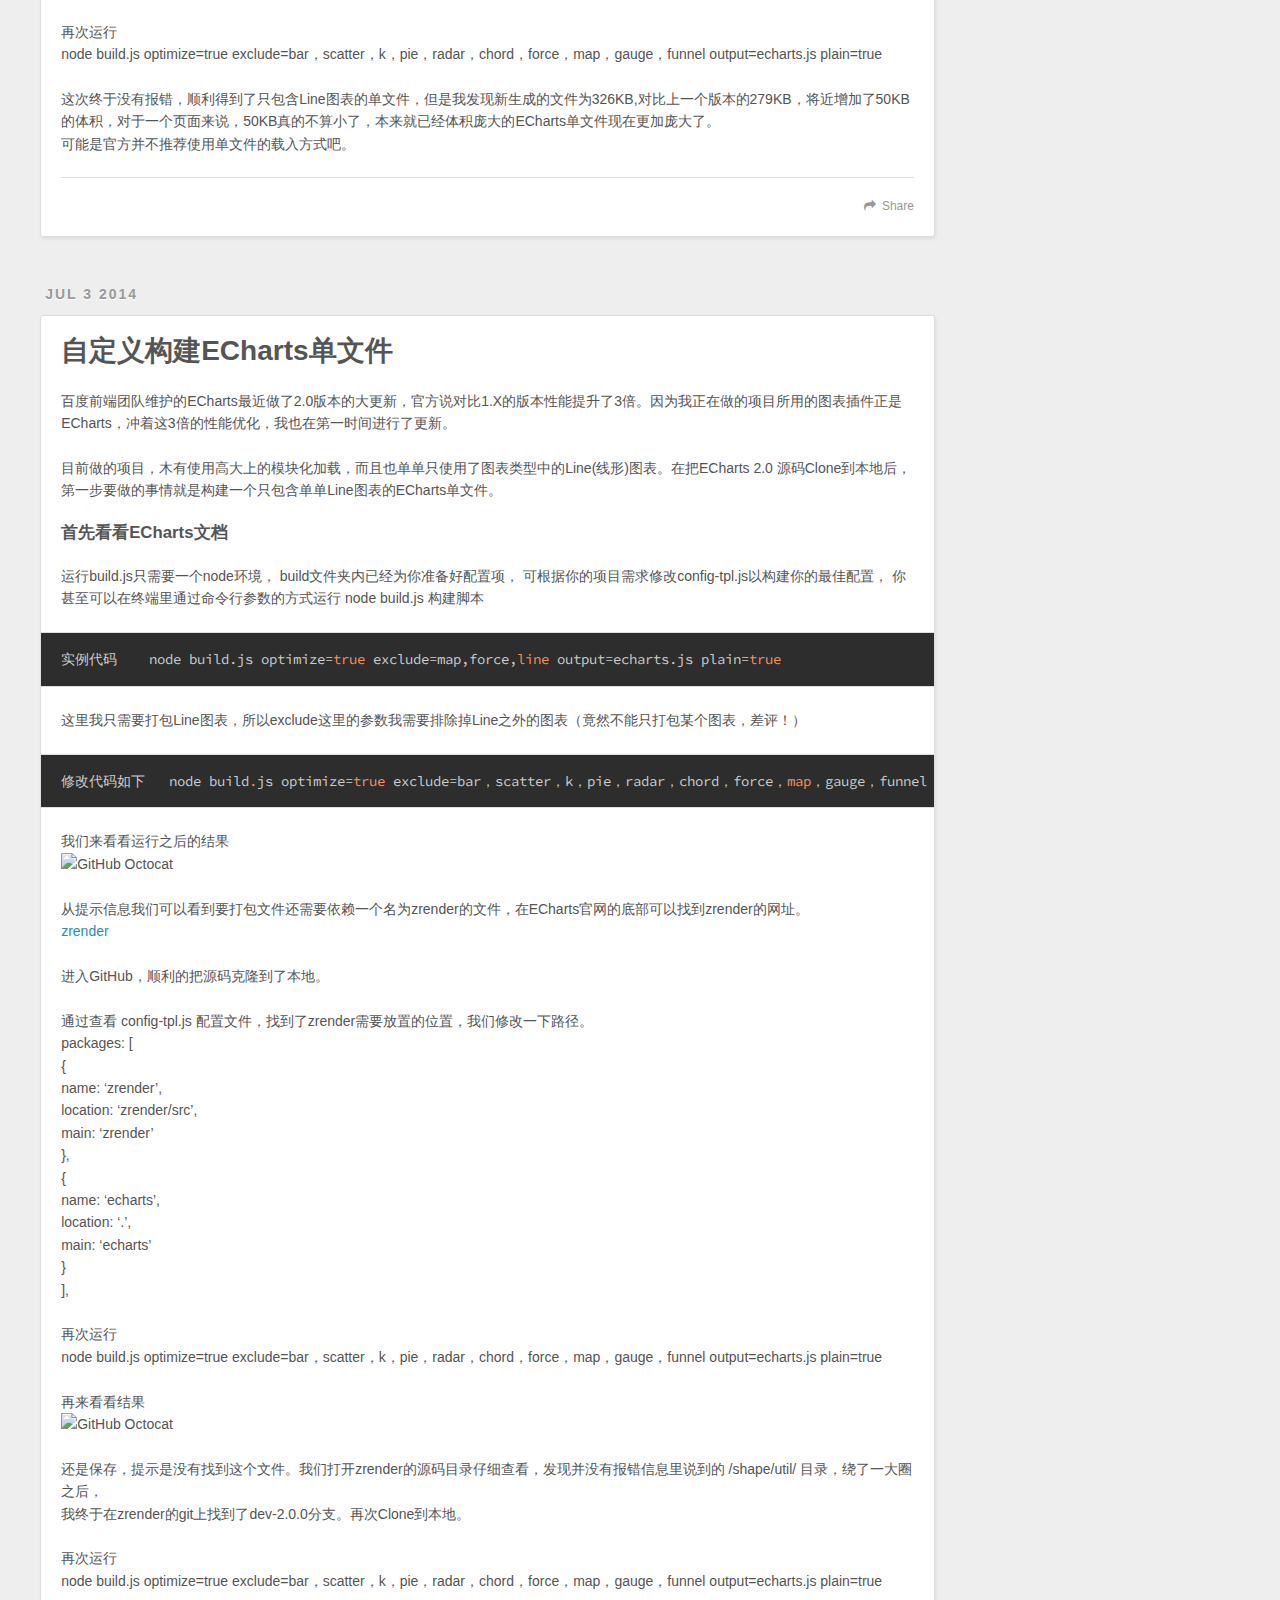
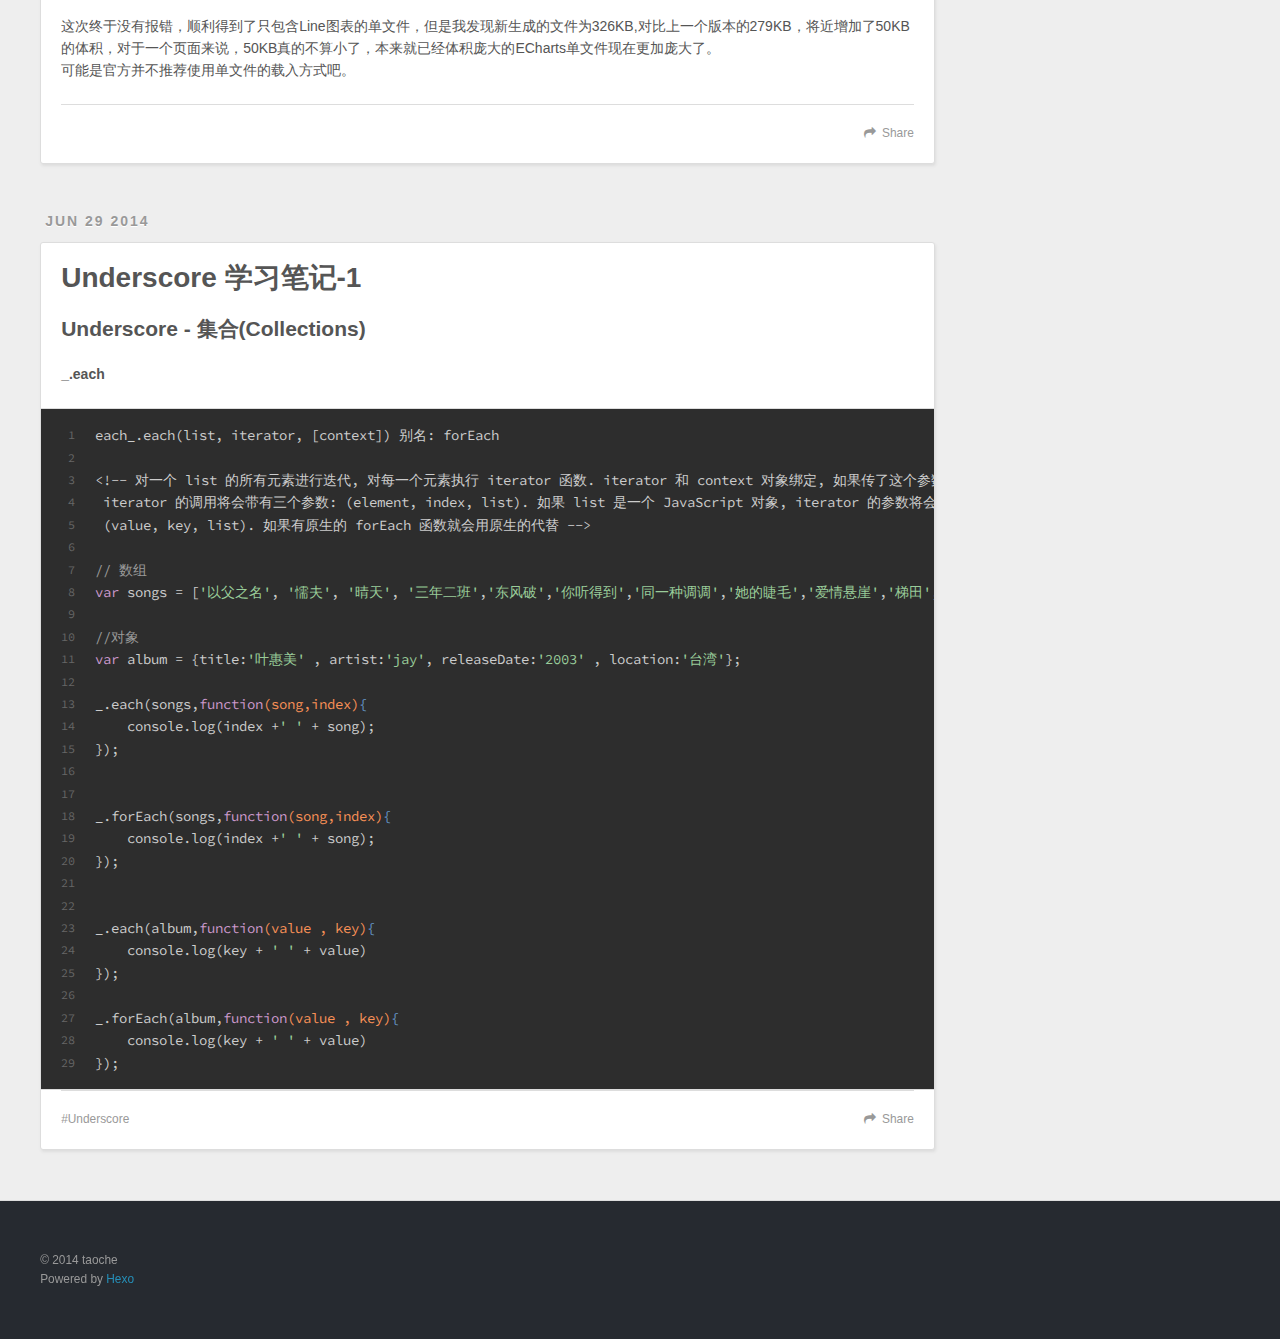
==== commit 93c358d0: "Site updated: 2014-07-03 22:58:30" ====
--- a/index.html
+++ b/index.html
@@ -121,14 +121,14 @@
 
 <p>再次运行<br>    node build.js optimize=true exclude=bar，scatter，k，pie，radar，chord，force，map，gauge，funnel output=echarts.js plain=true</p>
 <p>再来看看结果<br><img src="http://cdn-test.qiniudn.com/echarts02.png" alt="第二次运行结果"></p>
-<p>还是保存，提示是没有找到这个文件。我们打开zrender的源码目录仔细查看，发现并没有报错信息里说到的 /shape/util/ 目录，绕了一大圈之后，<br>我终于在zrender的git上找到了dev-2.0.0分支。再次Clone到本地。</p>
+<p>还是报错，提示是没有找到这两个文件。我们打开zrender的源码目录仔细查看，发现并没有报错信息里说到的 /shape/util/ 目录，绕了一大圈之后，我终于在zrender的git上找到了dev-2.0.0分支。再次Clone到本地。</p>
 <p>再次运行<br>    node build.js optimize=true exclude=bar，scatter，k，pie，radar，chord，force，map，gauge，funnel output=echarts.js plain=true</p>
 <p>这次终于没有报错，顺利得到了只包含Line图表的单文件，但是我发现新生成的文件为326KB,对比上一个版本的279KB，将近增加了50KB的体积，对于一个页面来说，50KB真的不算小了，本来就已经体积庞大的ECharts单文件现在更加庞大了。<br>可能是官方并不推荐使用单文件的载入方式吧。</p>
 
       
     </div>
     <footer class="article-footer">
-      <a data-url="http://yoursite.com/2014/07/03/ECharts图表单标签引入/" data-id="q1160x5b1pvfkjh5" class="article-share-link">Share</a>
+      <a data-url="http://yoursite.com/2014/07/03/ECharts图表单标签引入/" data-id="3ip9f9gtdmnqy8mx" class="article-share-link">Share</a>
       
       
     </footer>
@@ -180,7 +180,7 @@
       
     </div>
     <footer class="article-footer">
-      <a data-url="http://yoursite.com/2014/07/03/echarts/" data-id="18nmh8h0cke6shko" class="article-share-link">Share</a>
+      <a data-url="http://yoursite.com/2014/07/03/echarts/" data-id="ffle5qwoqvla2wgw" class="article-share-link">Share</a>
       
       
     </footer>
@@ -276,7 +276,7 @@
       
     </div>
     <footer class="article-footer">
-      <a data-url="http://yoursite.com/2014/06/29/Underscore/" data-id="hd6g6z358dcli9hb" class="article-share-link">Share</a>
+      <a data-url="http://yoursite.com/2014/06/29/Underscore/" data-id="hbpzyc72xqwmkrgq" class="article-share-link">Share</a>
       
       
   <ul class="article-tag-list"><li class="article-tag-list-item"><a class="article-tag-list-link" href="/tags/Underscore/">Underscore</a></li></ul>
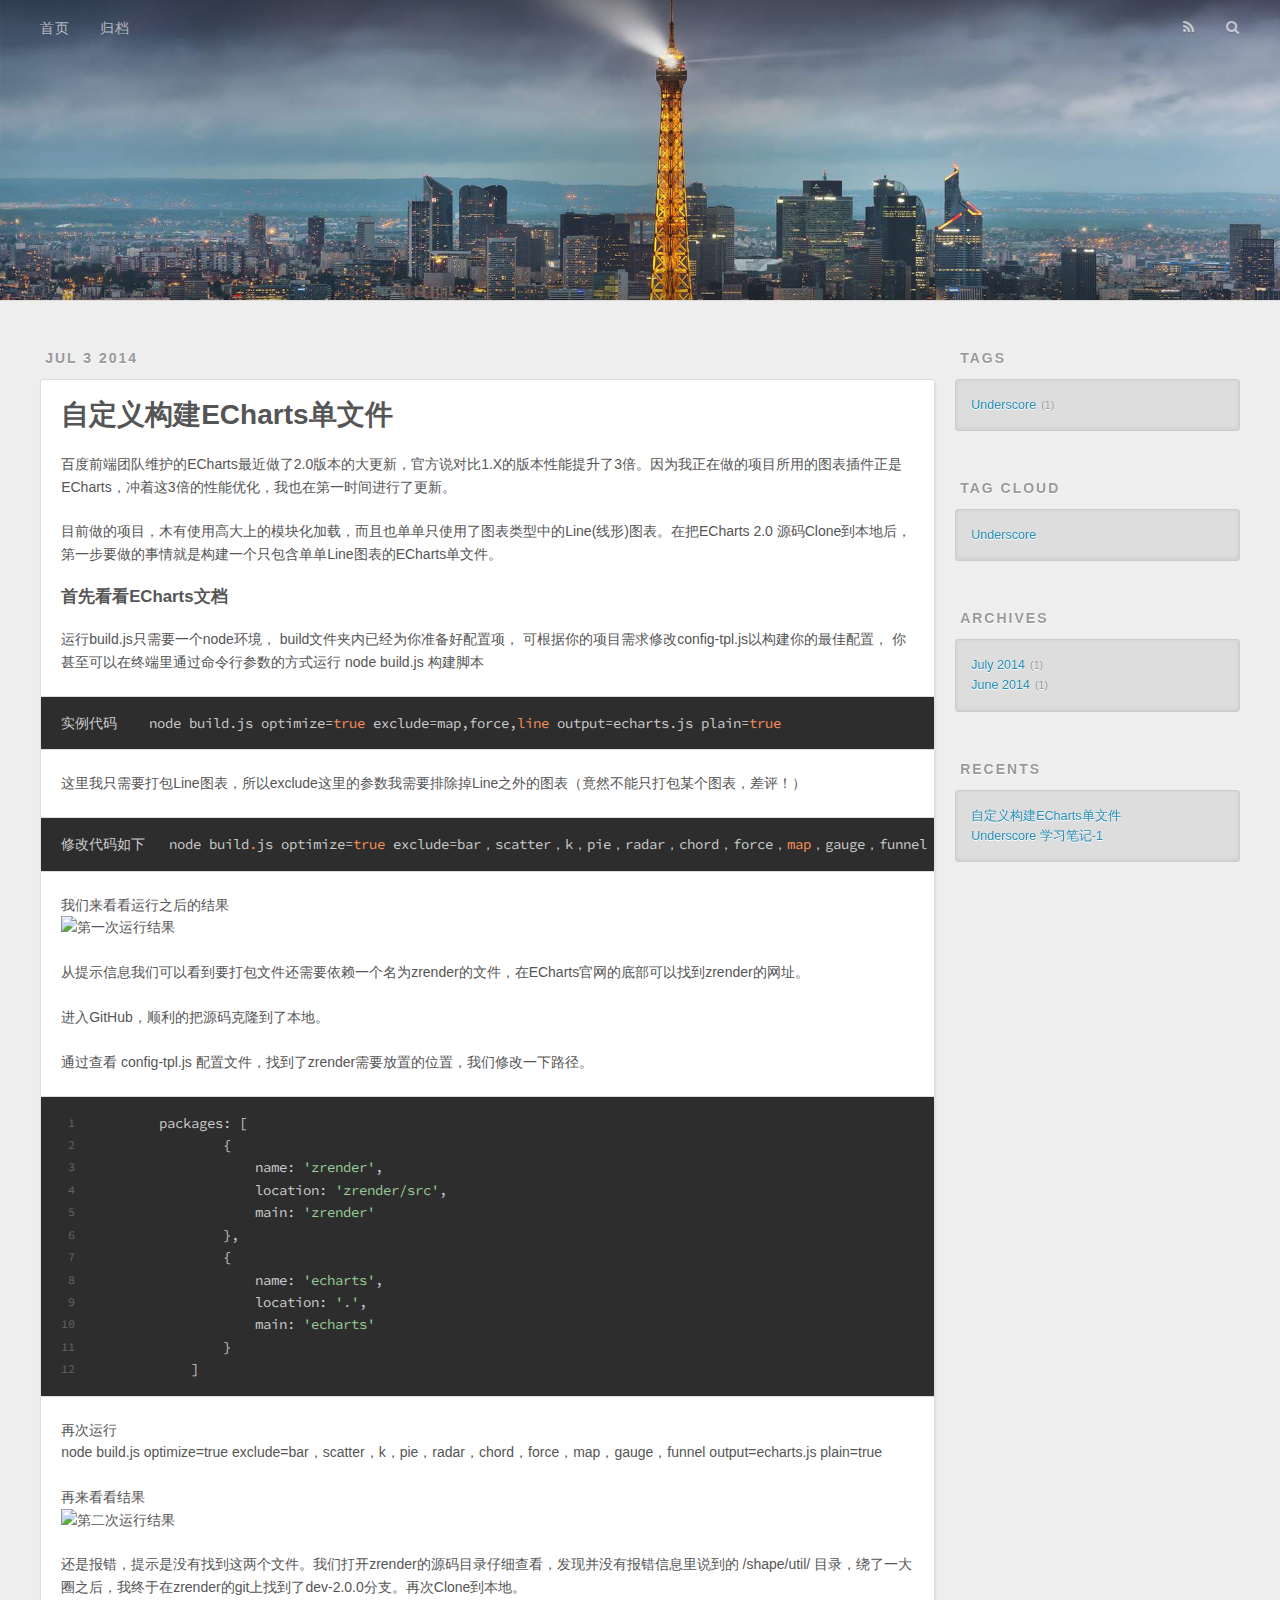
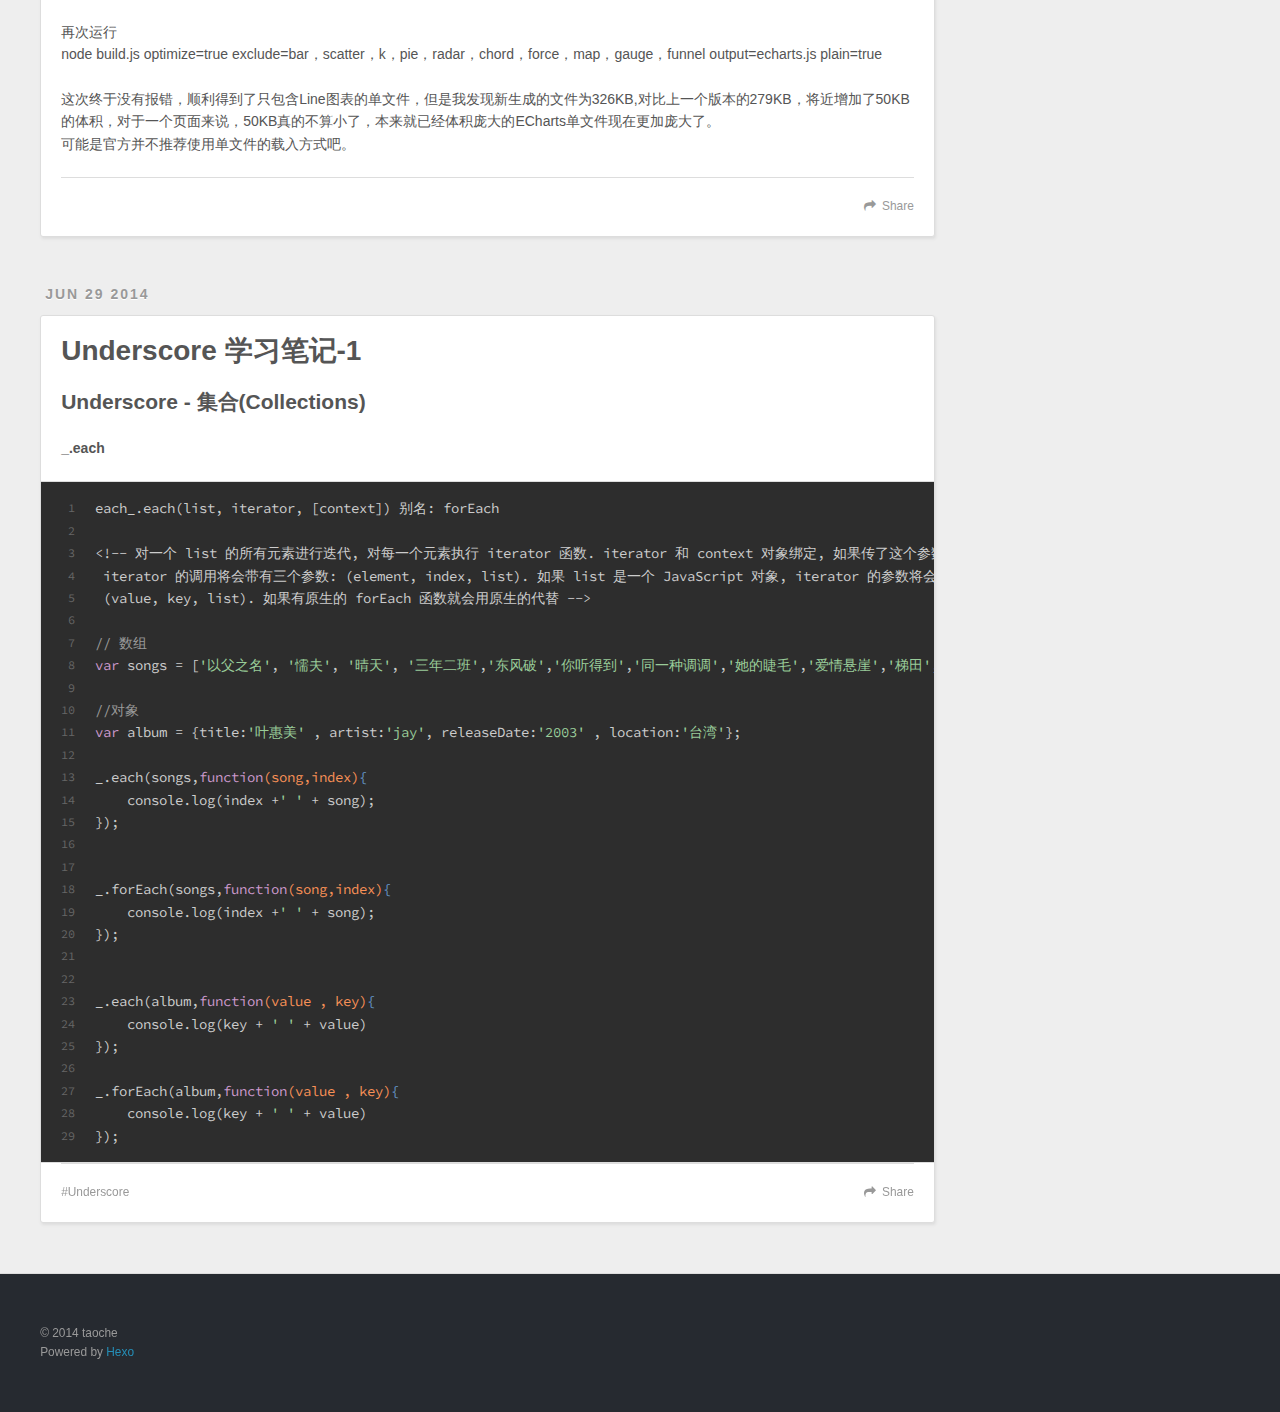
==== commit dfc418ee: "Site updated: 2014-07-03 23:01:06" ====
--- a/index.html
+++ b/index.html
@@ -60,9 +60,9 @@
       <div class="outer">
         <section id="main">
   
-    <article id="post-ECharts图表单标签引入" class="article article-type-post" itemscope itemprop="blogPost">
+    <article id="post-echarts" class="article article-type-post" itemscope itemprop="blogPost">
   <div class="article-meta">
-    <a href="/2014/07/03/ECharts图表单标签引入/" class="article-date">
+    <a href="/2014/07/03/echarts/" class="article-date">
   <time datetime="2014-07-03T14:10:03.000Z" itemprop="datePublished">Jul 3 2014</time>
 </a>
     
@@ -74,7 +74,7 @@
         
   
     <h1 itemprop="name">
-      <a class="article-title" href="/2014/07/03/ECharts图表单标签引入/">自定义构建ECharts单文件</a>
+      <a class="article-title" href="/2014/07/03/echarts/">自定义构建ECharts单文件</a>
     </h1>
   
 
@@ -128,59 +128,7 @@
       
     </div>
     <footer class="article-footer">
-      <a data-url="http://yoursite.com/2014/07/03/ECharts图表单标签引入/" data-id="3ip9f9gtdmnqy8mx" class="article-share-link">Share</a>
-      
-      
-    </footer>
-  </div>
-  
-</article>
-
-
-  
-    <article id="post-echarts" class="article article-type-post" itemscope itemprop="blogPost">
-  <div class="article-meta">
-    <a href="/2014/07/03/echarts/" class="article-date">
-  <time datetime="2014-07-03T14:10:03.000Z" itemprop="datePublished">Jul 3 2014</time>
-</a>
-    
-  </div>
-  <div class="article-inner">
-    
-    
-      <header class="article-header">
-        
-  
-    <h1 itemprop="name">
-      <a class="article-title" href="/2014/07/03/echarts/">自定义构建ECharts单文件</a>
-    </h1>
-  
-
-      </header>
-    
-    <div class="article-entry" itemprop="articleBody">
-      
-        <p>百度前端团队维护的ECharts最近做了2.0版本的大更新，官方说对比1.X的版本性能提升了3倍。因为我正在做的项目所用的图表插件正是ECharts，冲着这3倍的性能优化，我也在第一时间进行了更新。</p>
-<p>目前做的项目，木有使用高大上的模块化加载，而且也单单只使用了图表类型中的Line(线形)图表。在把ECharts 2.0 源码Clone到本地后，第一步要做的事情就是构建一个只包含单单Line图表的ECharts单文件。</p>
-<h4 id="首先看看ECharts文档">首先看看ECharts文档</h4>
-<p>运行build.js只需要一个node环境， build文件夹内已经为你准备好配置项， 可根据你的项目需求修改config-tpl.js以构建你的最佳配置， 你甚至可以在终端里通过命令行参数的方式运行 node build.js 构建脚本</p>
-<pre><code>实例代码    node build.js optimize=<span class="constant">true</span> exclude=map,force,<span class="built_in">line</span> output=echarts.js plain=<span class="constant">true</span>
-</code></pre><p>这里我只需要打包Line图表，所以exclude这里的参数我需要排除掉Line之外的图表（竟然不能只打包某个图表，差评！）</p>
-<pre><code>修改代码如下   node build<span class="built_in">.</span>js optimize<span class="subst">=</span><span class="literal">true</span> exclude<span class="subst">=</span>bar，scatter，k，pie，radar，chord，force，<span class="built_in">map</span>，gauge，funnel output<span class="subst">=</span>echarts<span class="built_in">.</span>js plain<span class="subst">=</span><span class="literal">true</span>
-</code></pre><p>我们来看看运行之后的结果<br><img src="http://cdn-test.qiniudn.com/echarts.png" alt="GitHub Octocat"></p>
-<p>从提示信息我们可以看到要打包文件还需要依赖一个名为zrender的文件，在ECharts官网的底部可以找到zrender的网址。<br><a href="http://ecomfe.github.io/zrender/index.html" target="_blank" rel="external">zrender</a></p>
-<p>进入GitHub，顺利的把源码克隆到了本地。</p>
-<p>通过查看 config-tpl.js 配置文件，找到了zrender需要放置的位置，我们修改一下路径。<br>    packages: [<br>            {<br>                name: ‘zrender’,<br>                location: ‘zrender/src’,<br>                main: ‘zrender’<br>            },<br>            {<br>                name: ‘echarts’,<br>                location: ‘.’,<br>                main: ‘echarts’<br>            }<br>        ],</p>
-<p>再次运行<br>    node build.js optimize=true exclude=bar，scatter，k，pie，radar，chord，force，map，gauge，funnel output=echarts.js plain=true</p>
-<p>再来看看结果<br><img src="http://cdn-test.qiniudn.com/echarts02.png" alt="GitHub Octocat"></p>
-<p>还是保存，提示是没有找到这个文件。我们打开zrender的源码目录仔细查看，发现并没有报错信息里说到的 /shape/util/ 目录，绕了一大圈之后，<br>我终于在zrender的git上找到了dev-2.0.0分支。再次Clone到本地。</p>
-<p>再次运行<br>    node build.js optimize=true exclude=bar，scatter，k，pie，radar，chord，force，map，gauge，funnel output=echarts.js plain=true</p>
-<p>这次终于没有报错，顺利得到了只包含Line图表的单文件，但是我发现新生成的文件为326KB,对比上一个版本的279KB，将近增加了50KB的体积，对于一个页面来说，50KB真的不算小了，本来就已经体积庞大的ECharts单文件现在更加庞大了。<br>可能是官方并不推荐使用单文件的载入方式吧。</p>
-
-      
-    </div>
-    <footer class="article-footer">
-      <a data-url="http://yoursite.com/2014/07/03/echarts/" data-id="ffle5qwoqvla2wgw" class="article-share-link">Share</a>
+      <a data-url="http://yoursite.com/2014/07/03/echarts/" data-id="l8pmhx57jmpzj3ia" class="article-share-link">Share</a>
       
       
     </footer>
@@ -276,7 +224,7 @@
       
     </div>
     <footer class="article-footer">
-      <a data-url="http://yoursite.com/2014/06/29/Underscore/" data-id="hbpzyc72xqwmkrgq" class="article-share-link">Share</a>
+      <a data-url="http://yoursite.com/2014/06/29/Underscore/" data-id="eo5yxjf867gt7ofn" class="article-share-link">Share</a>
       
       
   <ul class="article-tag-list"><li class="article-tag-list-item"><a class="article-tag-list-link" href="/tags/Underscore/">Underscore</a></li></ul>
@@ -317,7 +265,7 @@
   <div class="widget-wrap">
     <h3 class="widget-title">Archives</h3>
     <div class="widget">
-      <ul class="archive-list"><li class="archive-list-item"><a class="archive-list-link" href="/archives/2014/07">July 2014</a><span class="archive-list-count">2</span></li><li class="archive-list-item"><a class="archive-list-link" href="/archives/2014/06">June 2014</a><span class="archive-list-count">1</span></li></ul>
+      <ul class="archive-list"><li class="archive-list-item"><a class="archive-list-link" href="/archives/2014/07">July 2014</a><span class="archive-list-count">1</span></li><li class="archive-list-item"><a class="archive-list-link" href="/archives/2014/06">June 2014</a><span class="archive-list-count">1</span></li></ul>
     </div>
   </div>
 
@@ -329,10 +277,6 @@
       <ul>
         
           <li>
-            <a href="/2014/07/03/ECharts图表单标签引入/">自定义构建ECharts单文件</a>
-          </li>
-        
-          <li>
             <a href="/2014/07/03/echarts/">自定义构建ECharts单文件</a>
           </li>
         
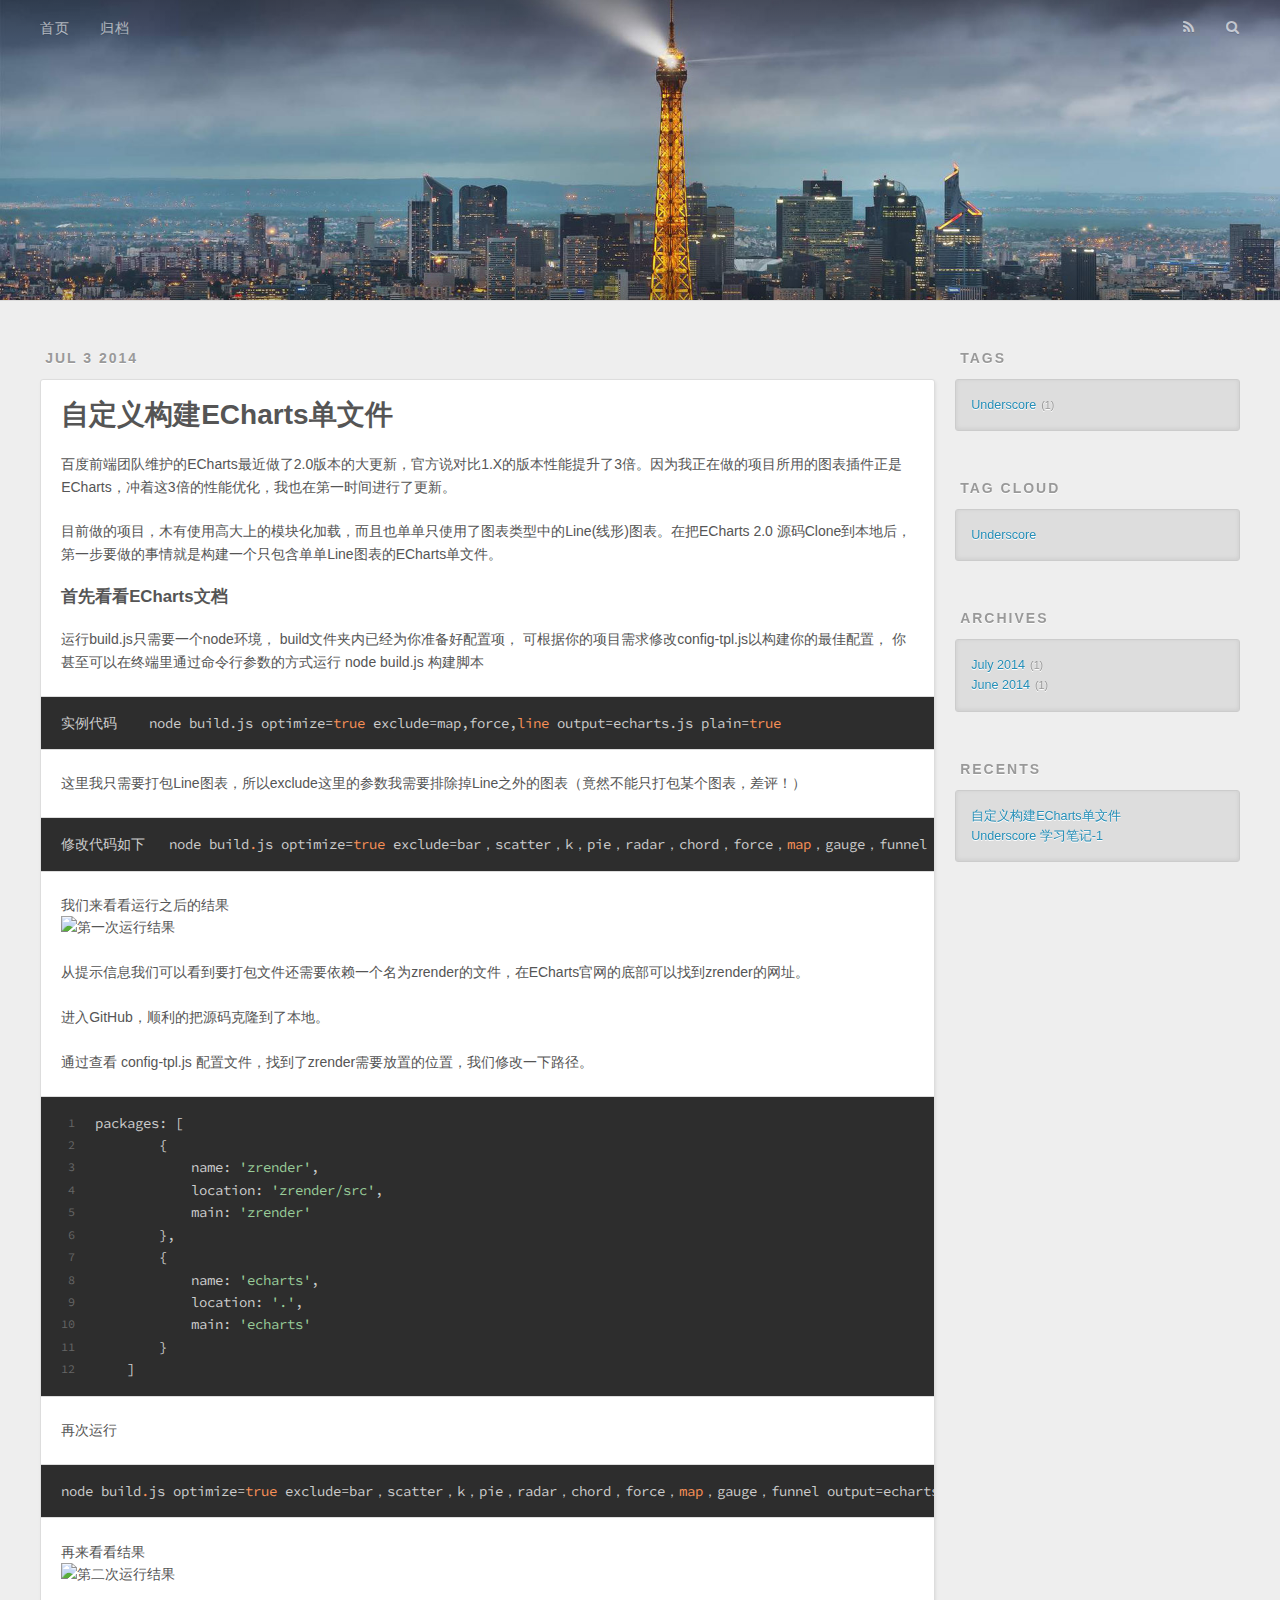
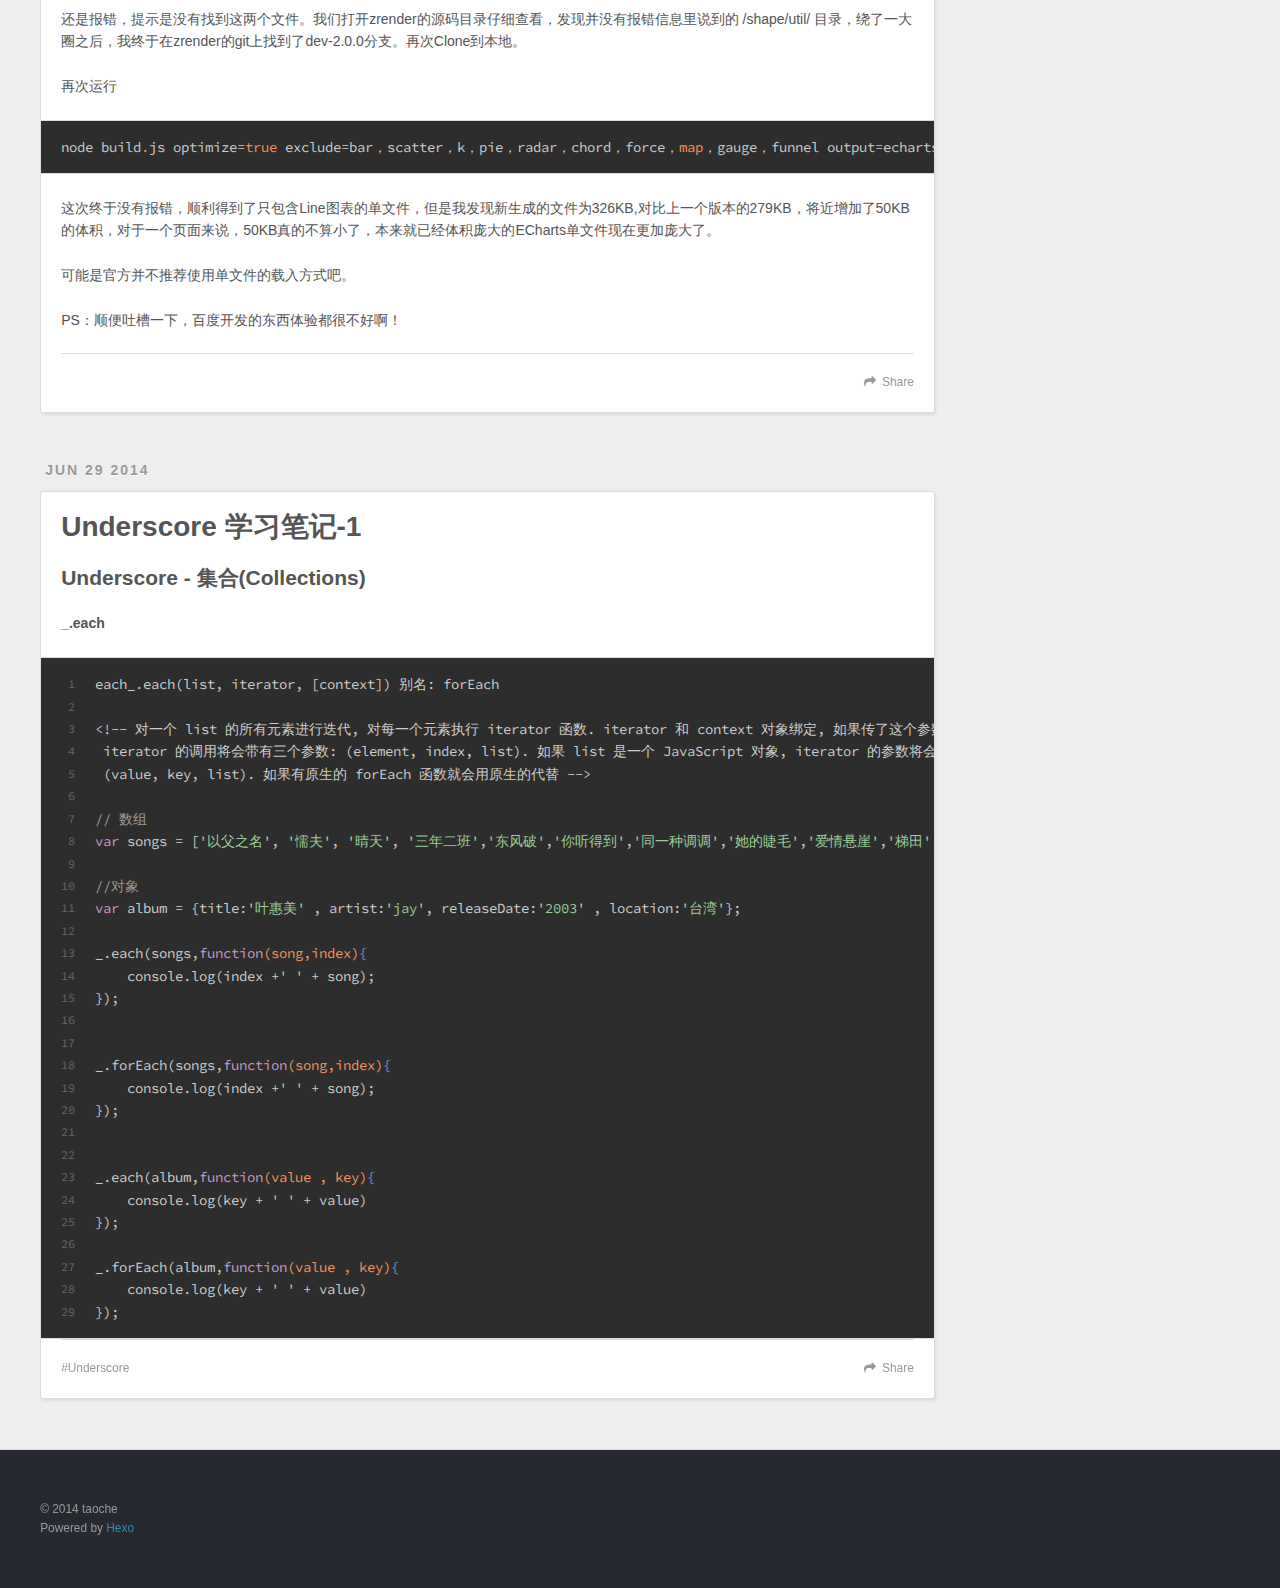
==== commit 7188249e: "Site updated: 2014-07-03 23:03:06" ====
--- a/index.html
+++ b/index.html
@@ -105,30 +105,34 @@
 10
 11
 12
-</pre></td><td class="code"><pre>	packages: [
-	        {
-	            name: <span class="string">'zrender'</span>,
-	            location: <span class="string">'zrender/src'</span>,
-	            main: <span class="string">'zrender'</span>
-	        },
-	        {
-	            name: <span class="string">'echarts'</span>,
-	            location: <span class="string">'.'</span>,
-	            main: <span class="string">'echarts'</span>
-	        }
-	    ]
+</pre></td><td class="code"><pre>packages: [
+        {
+            name: <span class="string">'zrender'</span>,
+            location: <span class="string">'zrender/src'</span>,
+            main: <span class="string">'zrender'</span>
+        },
+        {
+            name: <span class="string">'echarts'</span>,
+            location: <span class="string">'.'</span>,
+            main: <span class="string">'echarts'</span>
+        }
+    ]
 </pre></td></tr></table></figure>
 
-<p>再次运行<br>    node build.js optimize=true exclude=bar，scatter，k，pie，radar，chord，force，map，gauge，funnel output=echarts.js plain=true</p>
-<p>再来看看结果<br><img src="http://cdn-test.qiniudn.com/echarts02.png" alt="第二次运行结果"></p>
+<p>再次运行</p>
+<pre><code>node build<span class="built_in">.</span>js optimize<span class="subst">=</span><span class="literal">true</span> exclude<span class="subst">=</span>bar，scatter，k，pie，radar，chord，force，<span class="built_in">map</span>，gauge，funnel output<span class="subst">=</span>echarts<span class="built_in">.</span>js plain<span class="subst">=</span><span class="literal">true</span>
+</code></pre><p>再来看看结果<br><img src="http://cdn-test.qiniudn.com/echarts02.png" alt="第二次运行结果"></p>
 <p>还是报错，提示是没有找到这两个文件。我们打开zrender的源码目录仔细查看，发现并没有报错信息里说到的 /shape/util/ 目录，绕了一大圈之后，我终于在zrender的git上找到了dev-2.0.0分支。再次Clone到本地。</p>
-<p>再次运行<br>    node build.js optimize=true exclude=bar，scatter，k，pie，radar，chord，force，map，gauge，funnel output=echarts.js plain=true</p>
-<p>这次终于没有报错，顺利得到了只包含Line图表的单文件，但是我发现新生成的文件为326KB,对比上一个版本的279KB，将近增加了50KB的体积，对于一个页面来说，50KB真的不算小了，本来就已经体积庞大的ECharts单文件现在更加庞大了。<br>可能是官方并不推荐使用单文件的载入方式吧。</p>
+<p>再次运行</p>
+<pre><code>node build<span class="built_in">.</span>js optimize<span class="subst">=</span><span class="literal">true</span> exclude<span class="subst">=</span>bar，scatter，k，pie，radar，chord，force，<span class="built_in">map</span>，gauge，funnel output<span class="subst">=</span>echarts<span class="built_in">.</span>js plain<span class="subst">=</span><span class="literal">true</span>
+</code></pre><p>这次终于没有报错，顺利得到了只包含Line图表的单文件，但是我发现新生成的文件为326KB,对比上一个版本的279KB，将近增加了50KB的体积，对于一个页面来说，50KB真的不算小了，本来就已经体积庞大的ECharts单文件现在更加庞大了。</p>
+<p>可能是官方并不推荐使用单文件的载入方式吧。</p>
+<p>PS：顺便吐槽一下，百度开发的东西体验都很不好啊！</p>
 
       
     </div>
     <footer class="article-footer">
-      <a data-url="http://yoursite.com/2014/07/03/echarts/" data-id="l8pmhx57jmpzj3ia" class="article-share-link">Share</a>
+      <a data-url="http://yoursite.com/2014/07/03/echarts/" data-id="ldpsyxpp5xe0z2gl" class="article-share-link">Share</a>
       
       
     </footer>
@@ -224,7 +228,7 @@
       
     </div>
     <footer class="article-footer">
-      <a data-url="http://yoursite.com/2014/06/29/Underscore/" data-id="eo5yxjf867gt7ofn" class="article-share-link">Share</a>
+      <a data-url="http://yoursite.com/2014/06/29/Underscore/" data-id="28qcotu81zevvzno" class="article-share-link">Share</a>
       
       
   <ul class="article-tag-list"><li class="article-tag-list-item"><a class="article-tag-list-link" href="/tags/Underscore/">Underscore</a></li></ul>
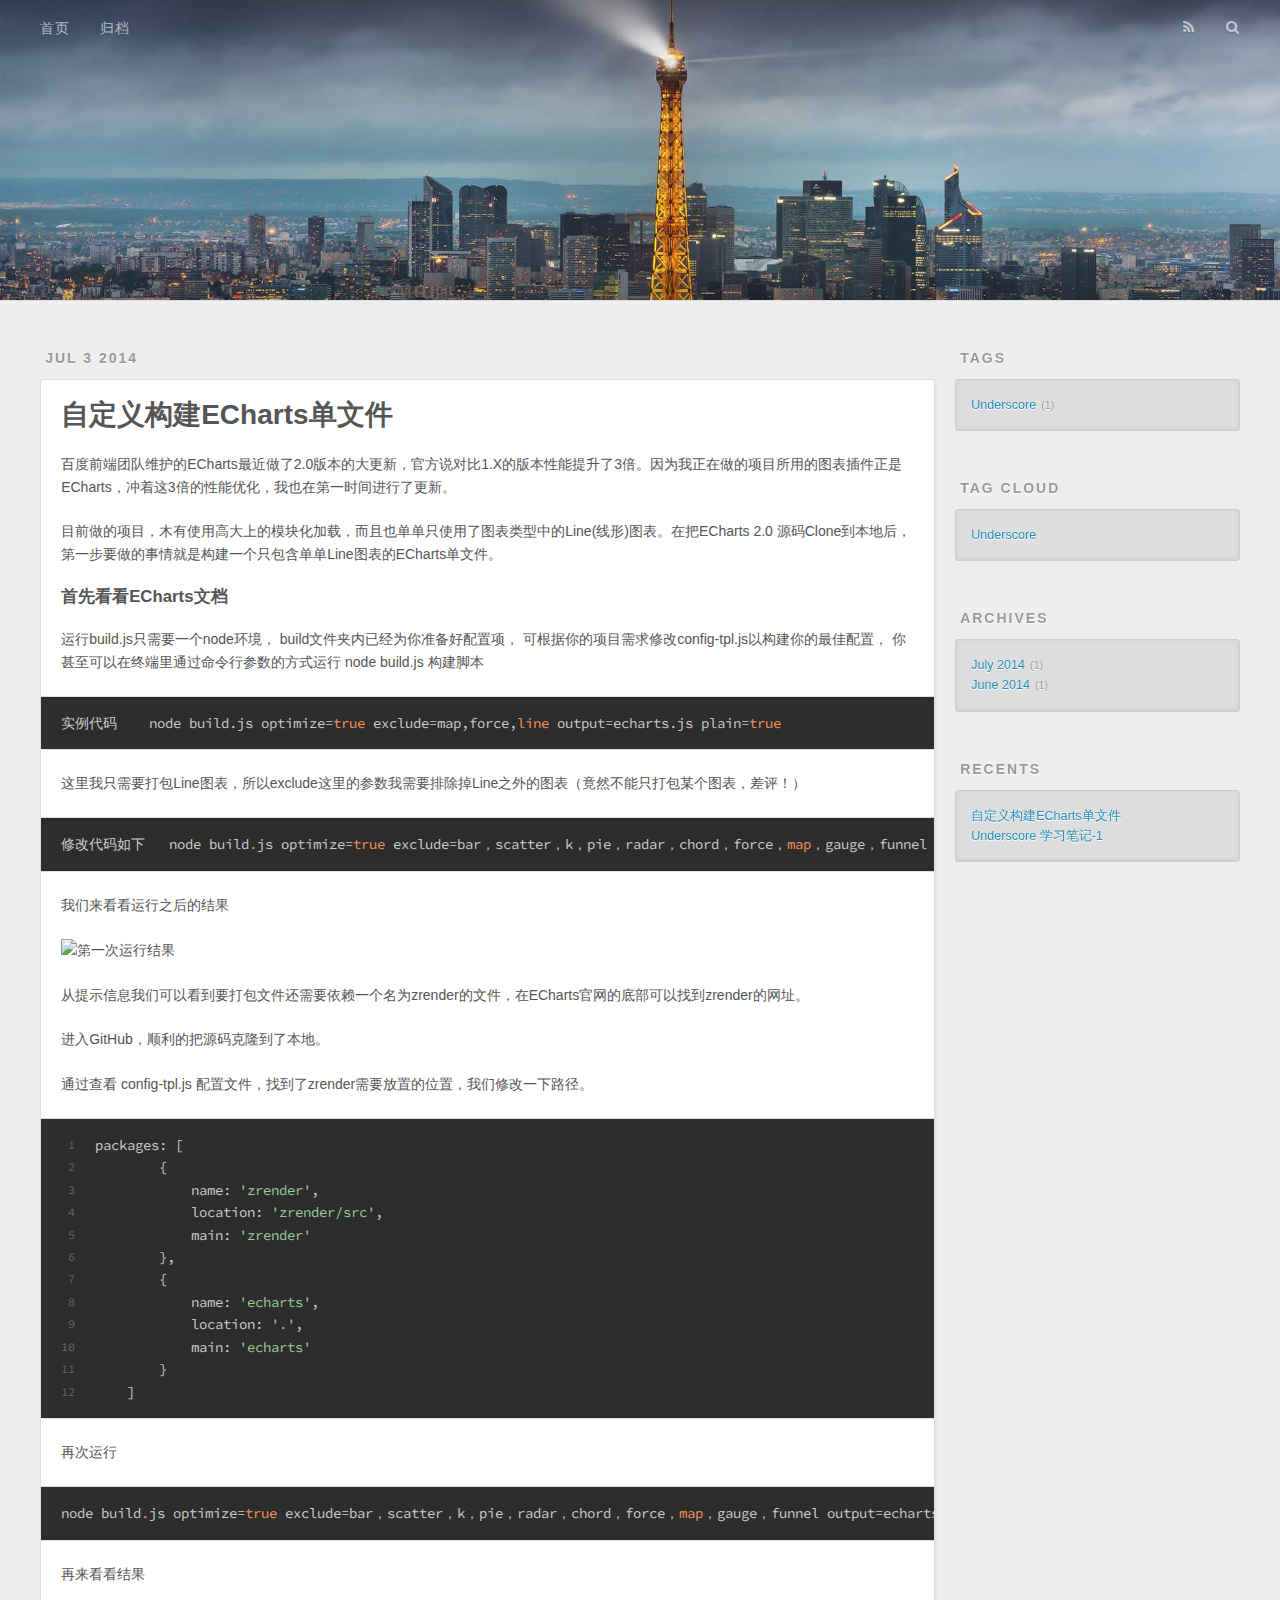
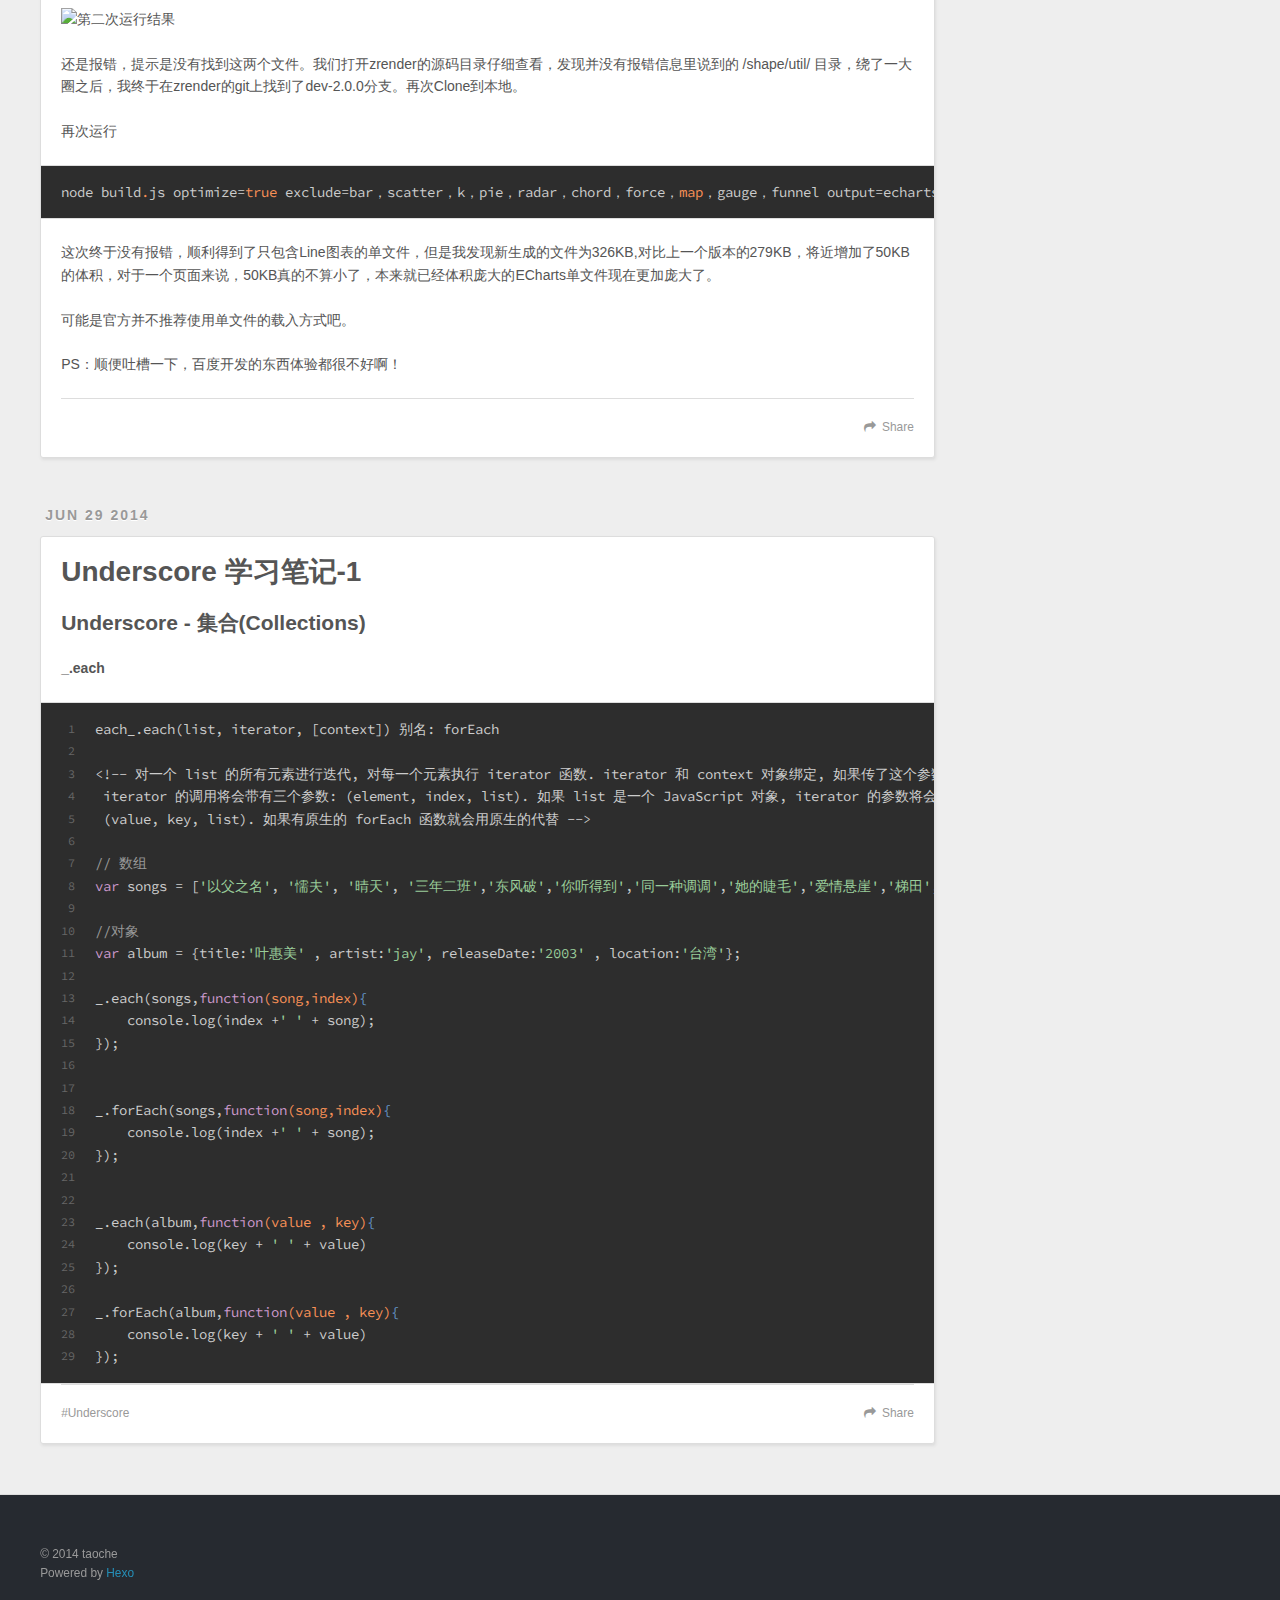
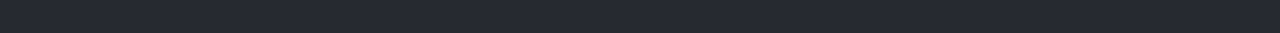
==== commit b2ee5489: "Site updated: 2014-07-03 23:04:30" ====
--- a/index.html
+++ b/index.html
@@ -89,7 +89,8 @@
 <pre><code>实例代码    node build.js optimize=<span class="constant">true</span> exclude=map,force,<span class="built_in">line</span> output=echarts.js plain=<span class="constant">true</span>
 </code></pre><p>这里我只需要打包Line图表，所以exclude这里的参数我需要排除掉Line之外的图表（竟然不能只打包某个图表，差评！）</p>
 <pre><code>修改代码如下   node build<span class="built_in">.</span>js optimize<span class="subst">=</span><span class="literal">true</span> exclude<span class="subst">=</span>bar，scatter，k，pie，radar，chord，force，<span class="built_in">map</span>，gauge，funnel output<span class="subst">=</span>echarts<span class="built_in">.</span>js plain<span class="subst">=</span><span class="literal">true</span>
-</code></pre><p>我们来看看运行之后的结果<br><img src="http://cdn-test.qiniudn.com/echarts.png" alt="第一次运行结果"></p>
+</code></pre><p>我们来看看运行之后的结果</p>
+<p><img src="http://cdn-test.qiniudn.com/echarts.png" alt="第一次运行结果"></p>
 <p>从提示信息我们可以看到要打包文件还需要依赖一个名为zrender的文件，在ECharts官网的底部可以找到zrender的网址。</p>
 <p>进入GitHub，顺利的把源码克隆到了本地。</p>
 <p>通过查看 config-tpl.js 配置文件，找到了zrender需要放置的位置，我们修改一下路径。</p>
@@ -121,7 +122,8 @@
 
 <p>再次运行</p>
 <pre><code>node build<span class="built_in">.</span>js optimize<span class="subst">=</span><span class="literal">true</span> exclude<span class="subst">=</span>bar，scatter，k，pie，radar，chord，force，<span class="built_in">map</span>，gauge，funnel output<span class="subst">=</span>echarts<span class="built_in">.</span>js plain<span class="subst">=</span><span class="literal">true</span>
-</code></pre><p>再来看看结果<br><img src="http://cdn-test.qiniudn.com/echarts02.png" alt="第二次运行结果"></p>
+</code></pre><p>再来看看结果</p>
+<p><img src="http://cdn-test.qiniudn.com/echarts02.png" alt="第二次运行结果"></p>
 <p>还是报错，提示是没有找到这两个文件。我们打开zrender的源码目录仔细查看，发现并没有报错信息里说到的 /shape/util/ 目录，绕了一大圈之后，我终于在zrender的git上找到了dev-2.0.0分支。再次Clone到本地。</p>
 <p>再次运行</p>
 <pre><code>node build<span class="built_in">.</span>js optimize<span class="subst">=</span><span class="literal">true</span> exclude<span class="subst">=</span>bar，scatter，k，pie，radar，chord，force，<span class="built_in">map</span>，gauge，funnel output<span class="subst">=</span>echarts<span class="built_in">.</span>js plain<span class="subst">=</span><span class="literal">true</span>
@@ -132,7 +134,7 @@
       
     </div>
     <footer class="article-footer">
-      <a data-url="http://yoursite.com/2014/07/03/echarts/" data-id="ldpsyxpp5xe0z2gl" class="article-share-link">Share</a>
+      <a data-url="http://yoursite.com/2014/07/03/echarts/" data-id="ft5rta54nro8gyqz" class="article-share-link">Share</a>
       
       
     </footer>
@@ -228,7 +230,7 @@
       
     </div>
     <footer class="article-footer">
-      <a data-url="http://yoursite.com/2014/06/29/Underscore/" data-id="28qcotu81zevvzno" class="article-share-link">Share</a>
+      <a data-url="http://yoursite.com/2014/06/29/Underscore/" data-id="5q0kjp2iw1xnqnur" class="article-share-link">Share</a>
       
       
   <ul class="article-tag-list"><li class="article-tag-list-item"><a class="article-tag-list-link" href="/tags/Underscore/">Underscore</a></li></ul>
